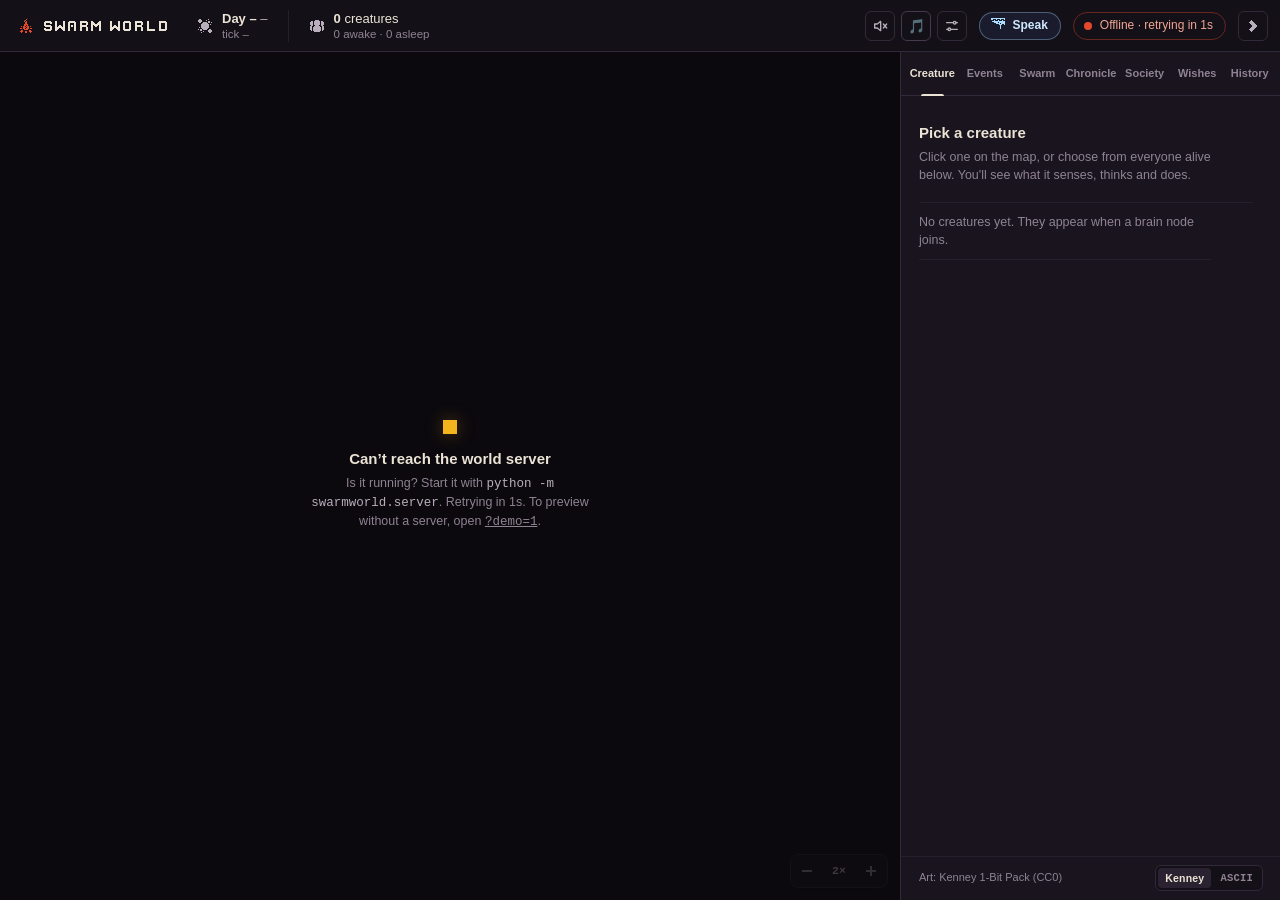
==== web/index.html @ 41912bbd "Viewer: animals stop rubber-banding; each move slides on its own clock objPos timed every moving obj" ====
<!DOCTYPE html>
<html lang="en">
<head>
  <meta charset="utf-8">
  <meta name="viewport" content="width=device-width, initial-scale=1">
  <meta name="color-scheme" content="dark">
  <title>Swarm World</title>
  <meta name="description" content="A little world where a swarm of local AI creatures live, talk, invent and learn from each other. Watch live.">
  <meta property="og:title" content="Swarm World">
  <meta property="og:description" content="A little world where a swarm of local AI creatures live, talk, invent and learn from each other. Watch live.">
  <meta property="og:type" content="website">
  <meta name="robots" content="noindex, nofollow">
  <link rel="icon" href="data:,">
  <link rel="stylesheet" href="style.css">
</head>
<body>
  <header class="topbar">
    <div class="brand">
      <h1 class="sr-only">Swarm World</h1>
      <canvas id="title-art" aria-hidden="true"></canvas>
      <span class="brand-fallback" aria-hidden="true">Swarm World</span>
    </div>

    <div class="hstats">
      <div class="hstat" title="World clock">
        <span class="ico" id="h-phase-ico" data-ico="sun"></span>
        <span class="hstat-main"><b id="h-day">Day –</b> <span id="h-phase" class="phase">–</span><span class="weather" id="h-weather" hidden title="Raining"><span class="ico" data-ico="rain"></span><span id="h-weather-label">rain</span></span></span>
        <span class="hstat-sub num" id="h-tick">tick –</span>
      </div>
      <div class="hstat" title="Creatures in the world">
        <span class="ico" data-ico="people"></span>
        <span class="hstat-main"><b class="num" id="h-pop">0</b> creatures</span>
        <span class="hstat-sub"><span class="num" id="h-awake">0</span> awake · <span class="num" id="h-asleep">0</span> asleep<span id="h-away-wrap" hidden> · <span class="num" id="h-away">0</span> away</span></span>
      </div>
    </div>

    <div class="topbar-end">
      <div class="sound-ctl">
        <button class="icon-btn" id="sound-btn" type="button" aria-pressed="false" title="Turn sound on (M)"><span class="sr-only">Sound</span></button>
        <button class="icon-btn music-btn" id="music-btn" type="button" aria-pressed="true" title="Turn music off (sound effects stay on)"><span aria-hidden="true">🎵</span><span class="sr-only">Music</span></button>
        <button class="icon-btn" id="audio-btn" type="button" aria-expanded="false" aria-controls="audio-pop" title="Audio settings: volume per category"><span class="sr-only">Audio settings</span></button>
        <div class="audio-pop" id="audio-pop" role="group" aria-label="Audio settings" hidden></div>
      </div>
      <div class="voice">
        <button class="voice-btn" id="voice-btn" type="button" aria-expanded="false" aria-controls="voice-pop" title="Speak to the world as a voice from the sky (V)">
          <span class="ico" data-ico="voice"></span><span>Speak</span>
        </button>
        <div class="voice-pop" id="voice-pop" hidden>
          <form class="voice-form" id="voice-form" autocomplete="off">
            <input id="voice-input" maxlength="300" placeholder="Speak to the world…" aria-label="What the voice from the sky says">
            <button type="submit" id="voice-send">Send</button>
          </form>
          <p class="voice-scope" id="voice-scope"></p>
        </div>
      </div>
      <div class="conn" id="conn" data-state="connecting" role="status" aria-live="polite">
        <span class="conn-dot"></span>
        <span class="conn-label" id="conn-label">Connecting…</span>
      </div>
      <button class="icon-btn" id="panel-toggle" type="button" aria-controls="panel" aria-expanded="true" title="Hide side panel (\)">
        <span class="ico" data-ico="right"></span>
        <span class="sr-only">Toggle side panel</span>
      </button>
    </div>
  </header>

  <main class="stage" id="stage">
    <section class="map-wrap" id="map-wrap" aria-label="World map">
      <canvas id="map" tabindex="0" aria-label="World map. Drag to pan, scroll to zoom, click a creature to follow it."></canvas>

      <div class="hud hud-top" id="follow-pill" hidden>
        <span class="follow-swatch" id="follow-swatch"></span>
        <span>Following <b id="follow-name"></b></span>
        <button type="button" class="pill-btn" id="follow-stop">Stop <kbd>Esc</kbd></button>
      </div>

      <div class="hud hud-bl" id="hover-info" aria-hidden="true"></div>
      <div class="toast" id="toast" role="status" aria-live="polite" hidden></div>

      <div class="hud hud-br zoom" role="group" aria-label="Zoom">
        <button type="button" class="icon-btn small" data-zoom="-1" title="Zoom out">
          <span class="ico" data-ico="minus"></span><span class="sr-only">Zoom out</span>
        </button>
        <span class="zoom-label num" id="zoom-label">2×</span>
        <button type="button" class="icon-btn small" data-zoom="1" title="Zoom in">
          <span class="ico" data-ico="plus"></span><span class="sr-only">Zoom in</span>
        </button>
      </div>

      <div class="veil" id="veil">
        <div class="veil-card">
          <div class="veil-spinner" aria-hidden="true"></div>
          <p class="veil-title" id="veil-title">Connecting to the world…</p>
          <p class="veil-sub" id="veil-sub">Waiting for the world server at <span class="mono" id="veil-host"></span></p>
        </div>
      </div>
    </section>

    <aside class="panel" id="panel" aria-label="Details">
      <nav class="tabs" role="tablist">
        <button type="button" role="tab" class="tab" id="tabbtn-creature" data-tab="creature" aria-selected="true" aria-controls="tab-creature">Creature</button>
        <button type="button" role="tab" class="tab" id="tabbtn-events" data-tab="events" aria-selected="false" aria-controls="tab-events">Events <span class="tab-count num" id="ev-unread" hidden></span></button>
        <button type="button" role="tab" class="tab" id="tabbtn-swarm" data-tab="swarm" aria-selected="false" aria-controls="tab-swarm">Swarm</button>
        <button type="button" role="tab" class="tab" id="tabbtn-chronicle" data-tab="chronicle" aria-selected="false" aria-controls="tab-chronicle">Chronicle <span class="tab-dot" id="chron-dot" hidden></span></button>
        <button type="button" role="tab" class="tab" id="tabbtn-society" data-tab="society" aria-selected="false" aria-controls="tab-society">Society</button>
        <button type="button" role="tab" class="tab" id="tabbtn-wishes" data-tab="wishes" aria-selected="false" aria-controls="tab-wishes">Wishes <span class="tab-dot wish-dot" id="wish-dot" hidden></span></button>
        <button type="button" role="tab" class="tab" id="tabbtn-history" data-tab="history" aria-selected="false" aria-controls="tab-history">History</button>
      </nav>

      <!-- Creature -->
      <section class="tabpane" id="tab-creature" role="tabpanel" aria-labelledby="tabbtn-creature">
        <div class="empty" id="cre-empty">
          <p class="empty-title">Pick a creature</p>
          <p class="empty-sub">Click one on the map, or choose from everyone alive below. You'll see what it senses, thinks and does.</p>
          <ul class="roster" id="roster"></ul>
        </div>

        <div class="cre" id="cre" hidden>
          <button type="button" class="cre-back" id="cre-back" title="Back to everyone (Esc)">← All creatures</button>
          <div class="cre-head">
            <div class="cre-portrait" id="cre-portrait"></div>
            <div class="cre-id">
              <h2 class="cre-name" id="cre-name"></h2>
              <div class="cre-sub">
                <span class="badge" id="cre-model"></span>
                <span class="cre-state" id="cre-state"></span>
              </div>
            </div>
            <button type="button" class="icon-btn small" id="cre-locate" title="Follow on map">
              <span class="ico" data-ico="target"></span><span class="sr-only">Follow on map</span>
            </button>
          </div>
          <div class="cre-persona" id="cre-persona"></div>

          <div class="needs" id="cre-needs">
            <div class="need" data-need="satiety"><span class="need-label">Satiety</span><span class="bar"><span class="bar-fill"></span></span><span class="need-val num"></span></div>
            <div class="need" data-need="energy"><span class="need-label">Energy</span><span class="bar"><span class="bar-fill"></span></span><span class="need-val num"></span></div>
            <div class="need" data-need="health"><span class="need-label">Health</span><span class="bar"><span class="bar-fill"></span></span><span class="need-val num"></span></div>
          </div>

          <div class="block" id="cre-plan-block" hidden>
            <h3>Plan</h3>
            <ol class="plan" id="cre-plan"></ol>
          </div>

          <div class="block">
            <h3>Goal</h3>
            <p class="goal" id="cre-goal"></p>
          </div>

          <div class="block mind">
            <h3>Mind</h3>
            <p class="thought" id="cre-thought"></p>
            <div class="intent" id="cre-intent"></div>
            <p class="result" id="cre-result"></p>
          </div>

          <div class="block">
            <h3>What it senses</h3>
            <pre class="senses" id="cre-senses"></pre>
          </div>

          <div class="block">
            <h3>Carrying</h3>
            <div class="chips" id="cre-inv"></div>
          </div>

          <div class="block">
            <h3>Knows how to make</h3>
            <div class="chips" id="cre-recipes"></div>
          </div>

          <div class="block">
            <h3>People</h3>
            <ul class="people" id="cre-people"></ul>
          </div>

          <div class="block">
            <h3>Self-summary</h3>
            <p class="summary" id="cre-summary"></p>
          </div>

          <div class="block">
            <h3>Recent memory</h3>
            <ol class="memory" id="cre-recent"></ol>
          </div>

          <div class="block" id="cre-stats-block">
            <h3>Stats</h3>
            <dl class="kv" id="cre-stats"></dl>
          </div>

          <p class="cre-foot" id="cre-foot"></p>
        </div>
      </section>

      <!-- Events -->
      <section class="tabpane" id="tab-events" role="tabpanel" aria-labelledby="tabbtn-events" hidden>
        <div class="filters" id="ev-filters" role="group" aria-label="Filter events by kind"></div>
        <ol class="feed" id="feed"></ol>
        <div class="empty small" id="feed-empty">
          <p class="empty-sub">Nothing has happened yet. Events appear here as creatures talk, gather and make things.</p>
        </div>
      </section>

      <!-- Swarm -->
      <section class="tabpane" id="tab-swarm" role="tabpanel" aria-labelledby="tabbtn-swarm" hidden>
        <div class="block">
          <div class="block-head">
            <h3>Models</h3>
            <span class="rate"><b class="num" id="sw-tpm">–</b> thinks/min</span>
          </div>
          <div class="table-wrap" id="sw-table-wrap">
            <table class="mtable" id="sw-table"></table>
          </div>
          <p class="table-note" id="sw-note" hidden>Scroll the table sideways to see every column.</p>
          <p class="empty-sub" id="sw-empty">No metrics yet. They arrive every few seconds once brains are thinking.</p>
        </div>
        <div class="block">
          <h3>Discoveries</h3>
          <ol class="discoveries" id="sw-disc"></ol>
          <p class="empty-sub" id="sw-disc-empty">No one has discovered a recipe yet.</p>
        </div>
        <p class="cre-foot" id="sw-foot"></p>
      </section>

      <!-- Chronicle -->
      <section class="tabpane chronicle" id="tab-chronicle" role="tabpanel" aria-labelledby="tabbtn-chronicle" hidden>
        <div class="chron" id="chron"></div>
        <div class="empty small" id="chron-empty"><p class="empty-sub" id="chron-empty-text">Loading the chronicle…</p></div>
        <button type="button" class="chron-jump" id="chron-jump" hidden>New chapter below</button>
      </section>

      <!-- Society -->
      <section class="tabpane society" id="tab-society" role="tabpanel" aria-labelledby="tabbtn-society" hidden>
        <div class="empty small" id="soc-empty"><p class="empty-sub" id="soc-empty-text">Loading…</p></div>
        <div id="soc-body" hidden>
          <div class="soc-graph">
            <canvas id="soc-canvas" aria-label="Who talks to, gives to and teaches whom"></canvas>
            <div class="soc-tip" id="soc-tip" hidden></div>
          </div>
          <div class="soc-legend" id="soc-legend"></div>
          <div class="block">
            <h3>Most connected</h3>
            <ol class="hubs" id="soc-hubs"></ol>
          </div>
          <div class="block">
            <h3>Loners</h3>
            <div class="chips" id="soc-loners"></div>
          </div>
        </div>
        <div class="block">
          <h3>Places</h3>
          <ol class="places" id="soc-places"></ol>
        </div>
      </section>

      <!-- Wishes -->
      <section class="tabpane wishes" id="tab-wishes" role="tabpanel" aria-labelledby="tabbtn-wishes" hidden>
        <p class="hsub wish-intro">What the creatures wish their world had, most wanted first.</p>
        <p class="wish-note" id="wish-note" hidden><span class="ico" data-ico="voice"></span><span>Answering only works on the world’s own machine.</span></p>
        <ol class="wish-list" id="wish-list" aria-label="Wishes, most wanted first"></ol>
        <div class="empty small" id="wish-empty"><p class="empty-sub" id="wish-empty-text">Loading wishes…</p></div>
        <datalist id="wish-items"></datalist>
      </section>

      <!-- History -->
      <section class="tabpane history" id="tab-history" role="tabpanel" aria-labelledby="tabbtn-history" hidden>
        <div class="empty small" id="hist-empty"><p class="empty-sub" id="hist-empty-text">Loading…</p></div>
        <div id="hist-body" hidden>
          <div class="hsec">
            <h3>Knowledge in the society</h3>
            <p class="hsub">Recipes known by at least one creature, and how many were found first-hand.</p>
            <div class="hlegend" id="hist-k-legend"></div>
            <div class="hchart" id="hist-k"></div>
          </div>
          <div class="hsec">
            <h3>Per model, per creature</h3>
            <p class="hsub">Cumulative counts divided by the model’s creatures, so models of different sizes compare fairly.</p>
            <div class="hlegend" id="hist-m-legend"></div>
            <div class="hmini"><span class="hmini-t">Crafted</span><div class="hchart" id="hist-m-crafted"></div></div>
            <div class="hmini"><span class="hmini-t">Learned from others</span><div class="hchart" id="hist-m-learned"></div></div>
            <div class="hmini"><span class="hmini-t">Speech</span><div class="hchart" id="hist-m-speech"></div></div>
          </div>
          <div class="hsec">
            <h3>Settlement</h3>
            <div class="hmini"><span class="hmini-t">Structures</span><div class="hchart" id="hist-s-structures"></div></div>
            <div class="hmini"><span class="hmini-t">Camps</span><div class="hchart" id="hist-s-camps"></div></div>
            <div class="hmini"><span class="hmini-t">Ties between creatures</span><div class="hchart" id="hist-s-ties"></div></div>
          </div>
          <details class="htable">
            <summary>Data table</summary>
            <div class="htable-wrap"><table id="hist-table"></table></div>
          </details>
        </div>
      </section>

      <footer class="panel-foot" id="panel-foot"></footer>
    </aside>
  </main>

  <script src="tiles.js"></script>
  <script src="limezu.js"></script>
  <script src="ascii.js"></script>
  <script src="effects.js"></script>
  <script src="roofs.js"></script>
  <script src="sound.js"></script>
  <script src="motion.js"></script>
  <script src="viewer.js"></script>
</body>
</html>
---- web/style.css ----
/* Swarm World viewer. Dark, roguelike: the palette comes from the Kenney 1-Bit sheet. */

:root {
  --ink-0: #0c090f;        /* map void */
  --ink-1: #141017;        /* app + header */
  --ink-2: #19141d;        /* panel */
  --ink-3: #221b27;        /* raised */
  --ink-4: #2b2231;        /* hover */
  --line: #31283a;
  --line-soft: #251e2b;

  --text: #ebe3d5;
  --text-2: #b9aebb;
  --text-3: #8f8393;

  --plum: #472d3c;
  --rose: #7a444a;
  --red: #e6482e;
  --brown: #bf7958;
  --green: #38d973;
  --gold: #f4b41b;
  --blue: #3cacd7;
  --bone: #cfc6b8;

  --k-say: var(--bone);
  --k-craft: #d38d68;
  --k-discover: var(--gold);
  --k-gather: var(--green);
  --k-fail: var(--red);
  --k-place: #c9a27e;
  --k-write: #b9a6e0;
  --k-program: var(--blue);
  --k-collapse: #e0707a;
  --k-join: #8fdcae;
  --k-sleep: #9a8fb0;
  --k-eat: #e8945c;
  --k-plant: #7fdc6e;
  --k-chronicle: #e9cf9c;
  --k-tame: #ff8fb1;
  --k-invent: #ffd75e;
  --k-voice: #a9dcff;
  --k-learn: #5fd6c4;
  --k-weather: #9fb3cc;
  --k-store: #c9b8a6;
  --k-take: #b8aeb9;
  --k-tend: #ffab5e;
  --k-wish: #c3b0ff;
  --k-grant: #9cc8ff;

  --serif: "Iowan Old Style", "Palatino Linotype", Palatino, Georgia, "Book Antiqua", serif;

  --sans: ui-sans-serif, -apple-system, BlinkMacSystemFont, "Segoe UI", "Inter", Roboto, "Helvetica Neue", sans-serif;
  --mono: ui-monospace, "SF Mono", "JetBrains Mono", Menlo, Consolas, "Liberation Mono", monospace;

  --topbar-h: 52px;
  --panel-w: 380px;
  --ease-out: cubic-bezier(0.16, 1, 0.3, 1);

  color-scheme: dark;
}

*, *::before, *::after { box-sizing: border-box; }

html, body { height: 100%; }

body {
  margin: 0;
  overflow: hidden;
  background: var(--ink-1);
  color: var(--text);
  font: 13.5px/1.45 var(--sans);
  -webkit-font-smoothing: antialiased;
  display: grid;
  grid-template-rows: var(--topbar-h) minmax(0, 1fr);
}

::selection { background: rgba(244, 180, 27, 0.32); color: #fff7e6; }
:focus-visible { outline: 2px solid var(--gold); outline-offset: 2px; border-radius: 4px; }
button { font: inherit; color: inherit; }
b, strong { font-weight: 650; }

* { scrollbar-width: thin; scrollbar-color: #3a3043 transparent; }
::-webkit-scrollbar { width: 10px; height: 10px; }
::-webkit-scrollbar-thumb { background: #3a3043; border-radius: 10px; border: 3px solid var(--ink-2); }
::-webkit-scrollbar-track { background: transparent; }

.sr-only {
  position: absolute; width: 1px; height: 1px; padding: 0; margin: -1px;
  overflow: hidden; clip: rect(0 0 0 0); white-space: nowrap; border: 0;
}
.num { font-variant-numeric: tabular-nums; }
.mono { font-family: var(--mono); }
[hidden] { display: none !important; }

kbd {
  font: 600 10.5px/1 var(--mono);
  padding: 2px 4px;
  border: 1px solid var(--line);
  border-bottom-width: 2px;
  border-radius: 4px;
  color: var(--text-2);
  background: var(--ink-1);
}

/* ------------------------------------------------------------------ icons */
/* Icons are glyphs from the sprite sheet, applied as masks so they take any color. */
.ico {
  display: inline-block;
  flex: none;
  width: 8px; height: 8px;
  margin: 4px;
  border-radius: 2px;
  background: currentColor;
  vertical-align: -3px;
}
.sprites-ok .ico {
  width: 16px; height: 16px; margin: 0; border-radius: 0;
  -webkit-mask: var(--ico) center / 16px 16px no-repeat;
  mask: var(--ico) center / 16px 16px no-repeat;
}

/* ----------------------------------------------------------------- topbar */
.topbar {
  display: flex;
  align-items: center;
  gap: 28px;
  padding: 0 12px 0 18px;
  background: var(--ink-1);
  border-bottom: 1px solid var(--line);
  min-width: 0;
  position: relative;
  z-index: 3;
}

.brand { display: flex; align-items: center; flex: none; }
#title-art { display: block; }
.brand-fallback {
  display: none;
  font: 700 15px/1 var(--mono);
  letter-spacing: 0.14em;
  text-transform: uppercase;
  color: var(--bone);
}
html:not(.sprites-ok) #title-art { display: none; }
html:not(.sprites-ok) .brand-fallback { display: inline; }

.hstats { display: flex; align-items: center; gap: 0; min-width: 0; overflow: hidden; }
.hstat {
  display: grid;
  grid-template-columns: auto auto;
  grid-template-rows: auto auto;
  column-gap: 9px;
  align-items: center;
  padding: 0 20px;
  border-left: 1px solid var(--line-soft);
  white-space: nowrap;
}
.hstat:first-child { border-left: 0; padding-left: 0; }
.hstat .ico { grid-row: 1 / span 2; color: var(--text-2); }
.hstat-main { font-size: 13px; line-height: 17px; color: var(--text); }
.hstat-main b { font-weight: 650; }
.hstat-sub { font-size: 11.5px; line-height: 15px; color: var(--text-3); }
.phase { text-transform: capitalize; color: var(--text-2); }
.weather { display: inline-flex; align-items: center; gap: 4px; margin-left: 8px; color: #a9c4e6; font-size: 12px; }
.weather .ico { color: #a9c4e6; transform: scale(0.85); }
.phase[data-phase="dawn"] { color: #f2a873; }
.phase[data-phase="day"] { color: #f2d27a; }
.phase[data-phase="dusk"] { color: #e6876a; }
.phase[data-phase="night"] { color: #9fb4e8; }
#h-phase-ico[data-phase="night"] { color: #9fb4e8; }
#h-phase-ico[data-phase="day"] { color: #f2d27a; }
#h-phase-ico[data-phase="dawn"], #h-phase-ico[data-phase="dusk"] { color: #f2a873; }

.topbar-end { margin-left: auto; display: flex; align-items: center; gap: 12px; flex: none; }

/* voice from the sky */
.voice { position: relative; }
.voice-btn {
  display: inline-flex; align-items: center; gap: 7px;
  height: 28px; padding: 0 12px 0 9px;
  border: 1px solid rgba(169, 220, 255, 0.35);
  border-radius: 999px;
  background: rgba(64, 96, 170, 0.16);
  color: #cfe9ff;
  font-size: 12px; font-weight: 600;
  cursor: pointer;
  transition: background-color 0.15s, border-color 0.15s;
}
.voice-btn .ico { color: #a9dcff; }
.voice-btn:hover, .voice-btn.is-open { background: rgba(64, 96, 170, 0.32); border-color: rgba(169, 220, 255, 0.6); }
.voice-btn:disabled { opacity: 0.45; cursor: not-allowed; background: transparent; }
.voice-pop {
  position: absolute; right: 0; top: calc(100% + 10px); z-index: 10;
  width: min(420px, calc(100vw - 24px));
  padding: 10px;
  border: 1px solid rgba(169, 220, 255, 0.35);
  border-radius: 10px;
  background: linear-gradient(180deg, #1c2236, #171a28);
  box-shadow: 0 14px 34px rgba(0, 0, 0, 0.5);
}
.voice-form { display: flex; gap: 8px; }
.voice-form input {
  flex: 1; min-width: 0;
  height: 34px; padding: 0 12px;
  border: 1px solid #3a4562; border-radius: 7px;
  background: #0f1220; color: #eef6ff;
  font: italic 14px var(--serif);
  caret-color: #a9dcff;
}
.voice-form input::placeholder { color: #7f8aa8; }
.voice-form input:focus { outline: 2px solid rgba(169, 220, 255, 0.55); outline-offset: 1px; }
.voice-form button {
  height: 34px; padding: 0 14px;
  border: 0; border-radius: 7px;
  background: linear-gradient(180deg, #cdeaff, #8cc6f2); color: #0f2340;
  font-weight: 700; font-size: 12.5px; cursor: pointer;
}
.voice-form button:disabled { opacity: 0.5; cursor: wait; }
.voice-scope { margin: 8px 2px 0; font-size: 11.5px; color: #9fb0cf; }
.voice-scope b { color: #dff1ff; }
.voice-scope button { margin-left: 4px; padding: 0; border: 0; background: none; color: #a9dcff; text-decoration: underline; text-underline-offset: 2px; cursor: pointer; font-size: 11.5px; }

.toast {
  position: absolute; left: 50%; bottom: 18px; z-index: 6;
  transform: translateX(-50%);
  padding: 8px 14px;
  border-radius: 999px;
  border: 1px solid rgba(169, 220, 255, 0.5);
  background: rgba(22, 30, 52, 0.94);
  color: #e6f4ff;
  font-size: 12.5px; font-weight: 600;
  box-shadow: 0 8px 22px rgba(0, 0, 0, 0.45);
  transition: opacity 0.3s, transform 0.3s var(--ease-out);
}
.toast[data-kind="warn"] { border-color: rgba(244, 180, 27, 0.55); color: #ffe7b0; }
.toast.is-out { opacity: 0; transform: translate(-50%, 6px); }

.conn {
  display: flex; align-items: center; gap: 8px;
  height: 28px; padding: 0 12px 0 10px;
  border: 1px solid var(--line);
  border-radius: 999px;
  font-size: 12px;
  color: var(--text-2);
  white-space: nowrap;
}
.conn-dot { width: 8px; height: 8px; border-radius: 50%; background: var(--text-3); position: relative; }
.conn[data-state="live"] .conn-dot { background: var(--green); box-shadow: 0 0 0 3px rgba(56, 217, 115, 0.16); }
.conn[data-state="demo"] .conn-dot { background: var(--blue); box-shadow: 0 0 0 3px rgba(60, 172, 215, 0.18); }
.conn[data-state="connecting"] .conn-dot,
.conn[data-state="stalled"] .conn-dot { background: var(--gold); animation: pulse 1.1s ease-in-out infinite; }
.conn[data-state="offline"] .conn-dot { background: var(--red); }
.conn[data-state="offline"] { color: #f1a596; border-color: rgba(230, 72, 46, 0.4); }
@keyframes pulse { 50% { opacity: 0.35; } }

.icon-btn {
  display: inline-grid; place-items: center;
  width: 30px; height: 30px;
  padding: 0;
  background: transparent;
  border: 1px solid var(--line);
  border-radius: 6px;
  color: var(--text-2);
  cursor: pointer;
  transition: background-color 0.15s, color 0.15s, border-color 0.15s;
}
.icon-btn:hover { background: var(--ink-3); color: var(--text); border-color: #45394d; }
.icon-btn:active { background: var(--ink-4); }
.icon-btn.small { width: 26px; height: 26px; border-radius: 5px; }
.icon-btn:disabled { opacity: 0.4; cursor: default; background: transparent; }

/* ------------------------------------------------------------------ stage */
.stage { display: flex; min-height: 0; position: relative; }

.map-wrap { position: relative; flex: 1 1 auto; min-width: 0; background: var(--ink-0); overflow: hidden; }
#map { display: block; width: 100%; height: 100%; cursor: grab; touch-action: none; outline: none; }
#map.is-dragging { cursor: grabbing; }
#map.is-pointing { cursor: pointer; }

.hud {
  position: absolute;
  z-index: 2;
  display: flex; align-items: center; gap: 8px;
  background: rgba(20, 16, 23, 0.86);
  -webkit-backdrop-filter: blur(6px);
  backdrop-filter: blur(6px);
  border: 1px solid var(--line);
  border-radius: 8px;
  box-shadow: 0 6px 18px rgba(0, 0, 0, 0.35);
  font-size: 12px;
  color: var(--text-2);
}
.hud-top { top: 12px; left: 50%; transform: translateX(-50%); padding: 4px 4px 4px 12px; border-radius: 999px; white-space: nowrap; }
.hud-top b { color: var(--text); }
.follow-swatch { width: 9px; height: 9px; border-radius: 2px; background: var(--bone); }
.pill-btn {
  display: inline-flex; align-items: center; gap: 6px;
  height: 24px; padding: 0 6px 0 10px;
  border: 0; border-radius: 999px;
  background: var(--ink-3);
  color: var(--text-2);
  font-size: 12px;
  cursor: pointer;
}
.pill-btn:hover { background: var(--ink-4); color: var(--text); }

.hud-bl { left: 12px; bottom: 12px; padding: 5px 10px; font: 11.5px/1.4 var(--mono); max-width: calc(100% - 160px); white-space: nowrap; overflow: hidden; text-overflow: ellipsis; }
.hud-bl:empty { display: none; }
.hud-bl .hv-k { color: var(--text-3); }
.hud-bl .hv-v { color: var(--text); }

.hud-br { right: 12px; bottom: 12px; padding: 3px; gap: 2px; }
.hud-br .icon-btn { border-color: transparent; }
.zoom-label { min-width: 34px; text-align: center; font: 600 11.5px/1 var(--mono); color: var(--text); }

.veil {
  position: absolute; inset: 0; z-index: 4;
  display: grid; place-items: center;
  background: rgba(12, 9, 15, 0.78);
  transition: opacity 0.35s var(--ease-out), visibility 0.35s;
}
.veil.is-gone { opacity: 0; visibility: hidden; pointer-events: none; }
.veil-card { text-align: center; max-width: 340px; padding: 0 20px; }
.veil-title { margin: 14px 0 4px; font-size: 15px; font-weight: 650; color: var(--text); }
.veil-sub { margin: 0; font-size: 12.5px; color: var(--text-3); }
.veil-sub .mono { color: var(--text-2); }
.veil-spinner {
  width: 14px; height: 14px; margin: 0 auto;
  background: var(--gold);
  animation: spin 1.4s steps(8) infinite;
  box-shadow: 0 0 18px rgba(244, 180, 27, 0.35);
}
@keyframes spin { to { transform: rotate(360deg); } }

/* ------------------------------------------------------------------ panel */
.panel {
  flex: none;
  width: var(--panel-w);
  display: flex; flex-direction: column;
  background: var(--ink-2);
  border-left: 1px solid var(--line);
  overflow: hidden;
}
/* collapse is instant: animating width would resize the map canvas every frame */
body.panel-collapsed .panel { width: 0; border-left-color: transparent; }
.panel > * { width: var(--panel-w); }

.tabs {
  display: flex;
  flex: none;
  height: 44px;
  padding: 0 6px;
  gap: 2px;
  border-bottom: 1px solid var(--line);
}
.tab {
  position: relative;
  flex: 1;
  display: inline-flex; align-items: center; justify-content: center; gap: 6px;
  background: none; border: 0;
  font-size: 11px; font-weight: 600;
  color: var(--text-3);
  cursor: pointer;
  transition: color 0.15s;
  padding: 0 1px;
  white-space: nowrap;
}
.tab-dot { width: 6px; height: 6px; border-radius: 50%; background: var(--k-chronicle); }
/* raised like a superscript and almost no width of its own: seven tabs have little room */
.tab .tab-dot { align-self: flex-start; margin: 14px -2px 0 -5px; }
.tab:hover { color: var(--text-2); }
.tab[aria-selected="true"] { color: var(--text); }
.tab::after {
  content: ""; position: absolute; left: 14px; right: 14px; bottom: -1px; height: 2px;
  background: var(--text); border-radius: 2px 2px 0 0;
  transform: scaleX(0); transition: transform 0.25s var(--ease-out);
}
.tab[aria-selected="true"]::after { transform: scaleX(1); }
.tab-count {
  min-width: 18px; height: 17px; padding: 0 5px;
  display: inline-grid; place-items: center;
  border-radius: 999px;
  background: var(--ink-4);
  color: var(--text-2);
  font: 600 10.5px/1 var(--mono);
}

.tabpane { flex: 1; min-height: 0; overflow-y: auto; padding: 16px 18px 28px; scrollbar-gutter: stable; }

.block { margin-top: 22px; }
.block > h3, .block-head h3 {
  display: flex; align-items: center; gap: 10px;
  margin: 0 0 9px;
  font-size: 12px; font-weight: 650; letter-spacing: 0.01em;
  color: var(--text-2);
}
.block > h3::after { content: ""; flex: 1; height: 1px; background: var(--line-soft); }
.block-head { display: flex; align-items: baseline; justify-content: space-between; gap: 12px; margin-bottom: 9px; }
.block-head h3 { margin: 0; }

.empty { padding: 6px 0; }
.empty-title { margin: 4px 0 4px; font-size: 15px; font-weight: 650; }
.empty-sub { margin: 0; font-size: 12.5px; color: var(--text-3); max-width: 42ch; }
.empty.small { padding: 18px 2px; }

/* roster (no creature selected) */
.roster { list-style: none; margin: 18px 0 0; padding: 0; border-top: 1px solid var(--line-soft); }
.roster li { border-bottom: 1px solid var(--line-soft); }
.roster button {
  width: 100%;
  display: grid; grid-template-columns: 28px 1fr auto; align-items: center; gap: 10px;
  padding: 8px 6px;
  background: none; border: 0; text-align: left; cursor: pointer;
  border-radius: 6px;
}
.roster button:hover { background: var(--ink-3); }
.roster canvas { image-rendering: pixelated; }
.roster .r-name { font-weight: 600; }
.roster .r-act { display: block; font-size: 11.5px; color: var(--text-3); white-space: nowrap; overflow: hidden; text-overflow: ellipsis; }
.roster .r-model { font: 11px/1 var(--mono); color: var(--text-3); }

/* creature header */
.cre-back {
  display: inline-flex; align-items: center; gap: 4px; margin: -4px 0 12px; padding: 4px 10px 4px 6px;
  font: inherit; font-size: 13px; color: var(--text-2); background: transparent;
  border: 1px solid transparent; border-radius: 6px; cursor: pointer;
}
.cre-back:hover, .cre-back:focus-visible { color: var(--text); background: rgba(255, 255, 255, 0.06); border-color: rgba(255, 255, 255, 0.12); }
.cre-head { display: grid; grid-template-columns: 56px minmax(0, 1fr) auto; gap: 14px; align-items: center; }
.cre-portrait {
  width: 56px; height: 56px;
  display: grid; place-items: center;
  border-radius: 8px;
  background: var(--ink-1);
  border: 1px solid var(--line);
  box-shadow: inset 0 0 0 1px rgba(255, 255, 255, 0.02), 0 2px 8px rgba(0, 0, 0, 0.3);
}
.cre-portrait canvas { image-rendering: pixelated; }
.cre-name { margin: 0 0 4px; font-size: 21px; line-height: 1.15; font-weight: 700; letter-spacing: -0.01em; overflow-wrap: anywhere; }
.cre-sub { display: flex; flex-wrap: wrap; align-items: center; gap: 6px 10px; }
.badge {
  display: inline-flex; align-items: center;
  height: 20px; padding: 0 7px;
  border-radius: 4px;
  border: 1px solid var(--line);
  background: var(--ink-3);
  font: 600 11px/1 var(--mono);
  color: var(--text-2);
  white-space: nowrap; max-width: 100%; overflow: hidden; text-overflow: ellipsis;
}
.cre-state { font-size: 12px; color: var(--text-3); display: inline-flex; align-items: center; gap: 6px; }
.cre-state .dot { width: 7px; height: 7px; border-radius: 50%; background: currentColor; }
.cre-state.is-thinking { color: var(--blue); }
.cre-state.is-thinking .dot { animation: pulse 0.9s ease-in-out infinite; }
.cre-state.is-asleep { color: #a99fc0; }
.cre-state.is-down { color: #f1a596; }

.cre-persona { display: flex; flex-wrap: wrap; gap: 6px; margin-top: 14px; }
.cre-persona:empty { display: none; }
.trait {
  font-size: 12px; line-height: 20px;
  padding: 0 8px;
  border-radius: 4px;
  border: 1px solid var(--line);
  color: var(--text-2);
}
.trait.drive { border-color: transparent; background: var(--ink-3); color: var(--text); }
.trait.drive span { color: var(--text-3); margin-right: 4px; }
.trait.layer { border-color: rgba(120, 170, 230, 0.4); color: #b9d3f2; font-family: var(--mono); font-size: 11px; }
.plan { margin: 0; padding-left: 22px; font-size: 13px; color: var(--text-2); }
.plan li { padding: 2px 0; }
.plan li.done { color: var(--text-3); text-decoration: line-through; }
.plan li.now { color: var(--text); font-weight: 600; }
.plan .now-tag { font: 700 10px/1 var(--mono); color: #f2dfae; background: rgba(244, 200, 74, 0.15); border-radius: 3px; padding: 2px 5px; margin-right: 6px; }
.trait.temper { border-style: dashed; border-color: #4a3d52; color: var(--text-2); cursor: help; }
.trait.temper[data-temper="role"] { border-style: solid; border-color: rgba(244, 200, 74, 0.35); color: #f2dfae; }
.persona-text { margin: 0; font-size: 12.5px; color: var(--text-2); }

/* needs */
.needs { display: grid; gap: 7px; margin-top: 18px; }
.need { display: grid; grid-template-columns: 56px 1fr 30px; gap: 10px; align-items: center; font-size: 12px; }
.need-label { color: var(--text-3); }
.need-val { text-align: right; font: 600 11.5px/1 var(--mono); color: var(--text-2); }
.bar { height: 6px; border-radius: 3px; background: #2a2230; overflow: hidden; }
.bar-fill { display: block; height: 100%; width: 100%; border-radius: 3px; transform: scaleX(0); transform-origin: left center; transition: transform 0.5s var(--ease-out); }
.need[data-need="satiety"] .bar-fill { background: linear-gradient(90deg, #a8603f, #e0965f); }
.need[data-need="energy"] .bar-fill { background: linear-gradient(90deg, #2a7fa6, #4fc0ea); }
.need[data-need="health"] .bar-fill { background: linear-gradient(90deg, #b8331d, #ee5d43); }
.need.is-low .need-val { color: #ff8f78; }
.need.is-low .bar { box-shadow: 0 0 0 1px rgba(230, 72, 46, 0.45); }

/* mind */
.goal { margin: 0; font-size: 13.5px; color: var(--text); }
.thought {
  margin: 0;
  font-size: 14.5px; line-height: 1.5;
  font-style: italic;
  color: #f3ead9;
  font-family: Georgia, "Iowan Old Style", "Palatino Linotype", serif;
}
.thought:not(.is-empty)::before { content: "\201C"; color: var(--text-3); }
.thought:not(.is-empty)::after { content: "\201D"; color: var(--text-3); }
.intent {
  display: flex; flex-wrap: wrap; align-items: center; gap: 4px 8px;
  margin-top: 10px; padding: 7px 10px;
  border-radius: 6px;
  background: var(--ink-1);
  border: 1px solid var(--line-soft);
  font: 12px/1.45 var(--mono);
  color: var(--text-2);
}
.intent:empty { display: none; }
.intent .verb { color: var(--ink-0); background: var(--bone); padding: 0 6px; border-radius: 3px; font-weight: 700; }
.intent .arrow { color: var(--text-3); }
.intent .tgt { color: var(--text); }
.intent .say { color: var(--text-2); font-family: var(--sans); font-style: italic; flex-basis: 100%; overflow-wrap: anywhere; }
.result { display: flex; gap: 8px; margin: 10px 0 0; font-size: 13px; color: var(--text-2); }
.result:empty { display: none; }
.result::before { content: ""; flex: none; width: 7px; height: 7px; margin-top: 6px; border-radius: 50%; background: var(--text-3); }
.result.ok::before { background: var(--green); }
.result.fail::before { background: var(--red); }
.is-empty { color: var(--text-3) !important; font-style: normal !important; font-family: var(--sans) !important; font-size: 12.5px !important; }

.senses {
  margin: 0;
  padding: 11px 13px;
  border-radius: 6px;
  background: #110d14;
  border: 1px solid var(--line-soft);
  font: 12px/1.6 var(--mono);
  color: #dcd3c4;
  white-space: pre-wrap;
  overflow-wrap: anywhere;
}

.chips { display: flex; flex-wrap: wrap; gap: 6px; }
.chip {
  display: inline-flex; align-items: center; gap: 6px;
  height: 24px; padding: 0 8px;
  border-radius: 4px;
  background: var(--ink-3);
  border: 1px solid var(--line-soft);
  font-size: 12.5px;
  color: var(--text);
}
.chip .n { font: 600 11px/1 var(--mono); color: var(--text-3); }
.chip.recipe { background: transparent; border-color: var(--line); color: var(--text-2); }

.people { list-style: none; margin: 0; padding: 0; display: grid; gap: 6px; }
.people li { font-size: 13px; color: var(--text-2); }
.people b { color: var(--text); margin-right: 6px; }

.summary { margin: 0; font-size: 13px; color: var(--text-2); }

.memory { list-style: none; margin: 0; padding: 0; counter-reset: m; }
.memory li {
  position: relative;
  padding: 6px 0 6px 18px;
  font-size: 12.5px; line-height: 1.45;
  color: var(--text-2);
  border-bottom: 1px solid var(--line-soft);
}
.memory li:last-child { border-bottom: 0; }
.memory li::before { content: ""; position: absolute; left: 3px; top: 13px; width: 5px; height: 1px; background: var(--text-3); }

.kv { display: grid; grid-template-columns: 1fr auto; gap: 4px 12px; margin: 0; font-size: 12.5px; }
.kv dt { color: var(--text-3); }
.kv dd { margin: 0; text-align: right; font: 12px/1.45 var(--mono); color: var(--text); }

.cre-foot { margin: 22px 0 0; font-size: 11.5px; color: var(--text-3); }
.cre-foot.is-error { color: #f1a596; }

.item-ico {
  display: inline-block; flex: none;
  width: 20px; height: 20px;
  margin-left: -3px;
  background-repeat: no-repeat;
  image-rendering: pixelated;
}
.item-ico.none { width: 20px; }
.chip:has(.item-ico) { height: 28px; padding-left: 6px; }
#cre-recipes { display: grid; gap: 2px; }
.recipe-row {
  display: grid; grid-template-columns: 20px auto minmax(0, 1fr); align-items: center; gap: 8px;
  padding: 3px 0;
  font-size: 13px;
}
.recipe-row .item-ico { margin-left: 0; }
.recipe-row b { font-weight: 600; color: var(--text); white-space: nowrap; }
.recipe-row .r-in { color: var(--text-3); font-size: 12px; overflow: hidden; text-overflow: ellipsis; white-space: nowrap; }

.panel-foot {
  flex: none;
  display: flex; justify-content: space-between; gap: 12px;
  padding: 8px 18px 9px;
  border-top: 1px solid var(--line-soft);
  font-size: 11px; color: var(--text-3);
  white-space: nowrap;
}
.panel-foot span { overflow: hidden; text-overflow: ellipsis; }
.panel-foot a { color: var(--text-2); text-decoration: underline; text-decoration-color: var(--line); text-underline-offset: 2px; }
.panel-foot a:hover { color: var(--text); }

/* ---------------------------------------------------------------- history */
.hsec { margin-top: 18px; }
.hsec:first-child { margin-top: 4px; }
.hsec > h3 { margin: 0 0 3px; font-size: 13px; font-weight: 650; color: var(--text); }
.hsub { margin: 0 0 8px; font-size: 11.5px; line-height: 1.4; color: var(--text-3); }
.hlegend { display: flex; flex-wrap: wrap; gap: 4px 14px; margin: 0 0 6px; font-size: 11.5px; color: var(--text-2); }
.hlegend i { display: inline-block; width: 14px; height: 2px; border-radius: 1px; margin-right: 6px; vertical-align: 3px; }
.hlegend i.step { width: 12px; height: 7px; border-top: 2px solid; border-left: 2px solid; border-radius: 0; vertical-align: 0; }
.hchart { position: relative; }
.hchart canvas { display: block; }
.hmini { margin-top: 6px; }
.hmini-t { display: block; margin: 0 0 1px 32px; font-size: 11px; color: var(--text-3); }
.htip {
  position: absolute; left: 0; top: 0; z-index: 2;
  min-width: 120px;
  padding: 6px 9px;
  border: 1px solid var(--line);
  border-radius: 6px;
  background: rgba(20, 16, 23, 0.96);
  box-shadow: 0 6px 16px rgba(0, 0, 0, 0.45);
  pointer-events: none;
  font-size: 11.5px;
}
.htip-h { margin-bottom: 4px; color: var(--text-3); white-space: nowrap; }
.htip-r { display: flex; align-items: center; gap: 7px; white-space: nowrap; color: var(--text-3); }
.htip-r i { width: 12px; height: 2px; border-radius: 1px; flex: none; }
.htip-r b { min-width: 28px; font: 650 12px/1.5 var(--sans); font-variant-numeric: tabular-nums; color: var(--text); }
.htable { margin-top: 18px; font-size: 12px; color: var(--text-2); }
.htable summary { cursor: pointer; color: var(--text-2); }
.htable-wrap { overflow-x: auto; margin-top: 8px; border: 1px solid var(--line-soft); border-radius: 6px; }
.htable table { border-collapse: collapse; width: 100%; font: 11.5px/1.3 var(--mono); }
.htable th, .htable td { padding: 5px 8px; text-align: right; border-bottom: 1px solid var(--line-soft); white-space: nowrap; }
.htable th { color: var(--text-3); font-weight: 600; font-family: var(--sans); }
.htable td:first-child, .htable th:first-child { text-align: left; }

/* ---------------------------------------------------------------- society */
.tabpane.society { padding-top: 12px; }
.soc-graph {
  position: relative;
  border: 1px solid var(--line-soft);
  border-radius: 10px;
  background:
    radial-gradient(80% 70% at 50% 45%, rgba(95, 214, 196, 0.07), transparent 70%),
    radial-gradient(circle at 1px 1px, rgba(235, 227, 213, 0.06) 1px, transparent 1.5px) 0 0 / 18px 18px,
    #120e15;
  overflow: hidden;
}
#soc-canvas { display: block; }
.soc-tip {
  position: absolute; left: 0; top: 0;
  max-width: 260px;
  padding: 6px 9px;
  border: 1px solid var(--line);
  border-radius: 6px;
  background: rgba(20, 16, 23, 0.95);
  box-shadow: 0 6px 16px rgba(0, 0, 0, 0.4);
  font-size: 12px; line-height: 1.4; color: var(--text-2);
  pointer-events: none;
}
.soc-tip b { color: var(--text); }
.soc-tip span { color: var(--text-3); font-size: 11px; }
.soc-legend { display: flex; flex-wrap: wrap; align-items: center; gap: 6px 14px; margin: 9px 2px 0; font-size: 11.5px; color: var(--text-3); }
.soc-legend i { display: inline-block; width: 14px; height: 3px; border-radius: 2px; margin-right: 6px; vertical-align: 3px; }
.soc-legend .soc-count { margin-left: auto; }
.hubs { list-style: none; margin: 0; padding: 0; display: grid; gap: 2px; }
.hubs button {
  width: 100%;
  display: grid; grid-template-columns: 22px 80px 1fr 34px; align-items: center; gap: 10px;
  padding: 5px 6px;
  border: 0; border-radius: 6px; background: none; cursor: pointer; text-align: left;
}
.hubs button:hover { background: var(--ink-3); }
.hubs img { image-rendering: pixelated; }
.hubs .h-name { font-weight: 600; font-size: 13px; overflow: hidden; text-overflow: ellipsis; white-space: nowrap; }
.hubs .h-bar { height: 5px; border-radius: 3px; background: #2a2230; overflow: hidden; }
.hubs .h-bar i { display: block; height: 100%; border-radius: 3px; opacity: 0.85; }
.hubs .h-w { text-align: right; font: 600 11.5px/1 var(--mono); color: var(--text-2); }
.chip.loner { cursor: pointer; color: var(--text-2); }
.places { list-style: none; margin: 0; padding: 0; display: grid; gap: 2px; }
.places button {
  width: 100%;
  display: grid; grid-template-columns: minmax(0, 1fr) auto 52px; align-items: baseline; gap: 10px;
  padding: 6px 6px;
  border: 0; border-radius: 6px; background: none; cursor: pointer; text-align: left;
}
.places button:hover { background: var(--ink-3); }
.places .p-name { font: italic small-caps 600 14.5px/1.3 var(--serif); color: #f3e6cc; overflow: hidden; text-overflow: ellipsis; white-space: nowrap; }
.places .p-kind { font-size: 11.5px; color: var(--text-3); white-space: nowrap; }
.places .p-at { text-align: right; font: 11px/1 var(--mono); color: var(--text-3); }
.chip.loner:hover { border-color: #4a3d52; color: var(--text); }

/* ----------------------------------------------------------------- wishes */
.tabpane.wishes { padding-top: 14px; }
.wish-intro { margin: 0 0 12px; }
.tab-dot.wish-dot { background: var(--k-wish); }
.wish-note {
  display: flex; align-items: center; gap: 8px;
  margin: 0 0 12px; padding: 7px 10px;
  border: 1px solid rgba(169, 220, 255, 0.2);
  border-radius: 6px;
  background: rgba(64, 96, 170, 0.08);
  font-size: 12px; line-height: 1.4; color: #9fb0cf;
}
.wish-note .ico { color: #a9dcff; }

.wish-list { list-style: none; margin: 0; padding: 0; display: grid; gap: 10px; }
.wish {
  padding: 11px 12px 12px 10px;
  border: 1px solid var(--line-soft);
  border-radius: 8px;
  background: var(--ink-3);
}
.wish[data-status="noted"] { border-color: rgba(244, 180, 27, 0.32); }
.wish[data-status="granted"], .wish[data-status="answered"] { border-color: rgba(156, 200, 255, 0.28); }
.wish[data-status="closed"] { opacity: 0.6; }
.wish[aria-busy="true"] .wbtn { cursor: progress; }

.wish-head { display: grid; grid-template-columns: 14px minmax(0, 1fr) auto; align-items: baseline; column-gap: 7px; }
.wrank { text-align: right; font: 600 11px/1 var(--mono); color: var(--text-3); }
.wthing { margin: 0; font: 600 16.5px/1.25 var(--serif); color: #f3e6cc; overflow-wrap: anywhere; }
.wthing::first-letter { text-transform: uppercase; }
.wcount { font-size: 11.5px; color: var(--text-3); white-space: nowrap; }
.wcount b { margin-right: 2px; font: 700 13px/1 var(--mono); color: var(--k-wish); }

.wmeta, .wby, .wq, .wr, .wf { margin-left: 21px; }
.wmeta { display: flex; flex-wrap: wrap; align-items: center; gap: 4px 10px; margin-top: 5px; font-size: 11.5px; color: var(--text-3); }
.wsrc { white-space: nowrap; }
.wsrc b { font: 600 11px/1 var(--mono); color: var(--text-2); }
.wstat {
  padding: 0 5px; border-radius: 3px;
  background: var(--ink-4); color: var(--text-2);
  font: 700 10px/16px var(--sans); letter-spacing: 0.04em; text-transform: uppercase;
}
.wstat[data-status="answered"] { background: linear-gradient(180deg, #d6efff, #8fc9f5); color: #0f2340; }
.wstat[data-status="granted"] { background: linear-gradient(180deg, #dce7ff, #9cb9f5); color: #121c40; }
.wstat[data-status="noted"] { background: var(--gold); color: #2a1a05; }
.wstat[data-status="closed"] { background: transparent; box-shadow: inset 0 0 0 1px var(--line); color: var(--text-3); }
.wexists {
  display: inline-flex; align-items: center; height: 18px; padding: 0 6px;
  border: 1px dashed #4a3d52; border-radius: 4px;
  font-size: 11px; color: var(--text-3); white-space: nowrap; cursor: help;
}

.wby { display: flex; flex-wrap: wrap; align-items: baseline; gap: 0 10px; margin-top: 5px; }
.wwho { padding: 0; border: 0; background: none; font: 600 12.5px/1.6 var(--sans); color: var(--text); }
button.wwho { cursor: pointer; text-decoration: underline; text-decoration-color: transparent; text-underline-offset: 3px; transition: text-decoration-color 0.15s; }
button.wwho:hover { text-decoration-color: currentColor; }
.wwho .n { margin-left: 3px; font: 600 10.5px/1 var(--mono); color: var(--text-3); }
.wmore { font-size: 11.5px; color: var(--text-3); }

.wq { margin-top: 8px; margin-right: 0; margin-bottom: 0; padding: 1px 0 1px 10px; border-left: 2px solid rgba(195, 176, 255, 0.4); }
.wq p { margin: 0; font: italic 13.5px/1.5 var(--serif); color: #ebe5f7; overflow-wrap: anywhere; }
.wq.is-fail { border-left-color: rgba(230, 72, 46, 0.45); }
.wq.is-fail p { font: 12.5px/1.45 var(--sans); color: var(--text-2); }
.wq footer { margin-top: 2px; font-size: 11px; color: var(--text-3); }

.wr { display: flex; align-items: baseline; gap: 8px; margin-top: 8px; margin-bottom: 0; font-size: 12.5px; }
.wr-k { flex: none; font: 700 10px/16px var(--sans); letter-spacing: 0.04em; text-transform: uppercase; color: var(--text-3); }
.wr-v { min-width: 0; overflow-wrap: anywhere; }
.wr.is-answer .wr-k { color: #a9dcff; }
.wr.is-answer .wr-v { font: italic 13.5px/1.45 var(--serif); color: #dff1ff; }
.wr.is-grant .wr-k { color: var(--k-grant); }
.wr.is-grant .wr-v { color: #dce8ff; }

.wf { display: flex; gap: 6px; margin-top: 10px; }
.wf + .wf { margin-top: 6px; }
.wf input {
  flex: 1; min-width: 0;
  height: 28px; padding: 0 9px;
  border: 1px solid var(--line); border-radius: 6px;
  background: #120e15; color: var(--text);
  font: 12.5px var(--sans);
}
.wf input::placeholder { color: var(--text-3); }
.wf .wf-say {
  border-color: #3a4562; background: #0f1220; color: #eef6ff;
  font: italic 13.5px var(--serif);
  caret-color: #a9dcff;
}
.wf .wf-say::placeholder { color: #7f8aa8; }
.wf .wf-say:focus { outline: 2px solid rgba(169, 220, 255, 0.55); outline-offset: 1px; }
.wf .wf-item { flex: 0 1 140px; }
.wbtn {
  flex: none;
  height: 28px; padding: 0 11px;
  border: 1px solid var(--line); border-radius: 6px;
  background: var(--ink-4); color: var(--text);
  font-size: 12px; font-weight: 600;
  cursor: pointer;
  transition: background-color 0.15s, border-color 0.15s, color 0.15s;
}
.wbtn:hover { border-color: #4a3d52; background: #33293a; }
.wbtn:disabled { opacity: 0.5; cursor: progress; }
.wbtn.sky { border: 0; background: linear-gradient(180deg, #cdeaff, #8cc6f2); color: #0f2340; font-weight: 700; }
.wbtn.sky:hover { background: linear-gradient(180deg, #ddf1ff, #9fd0f6); }
.wbtn.note { margin-left: auto; background: transparent; color: var(--text-2); }
.wbtn.note:hover { color: var(--text); }
.wbtn.note[aria-pressed="true"] { border-color: rgba(244, 180, 27, 0.55); background: rgba(244, 180, 27, 0.12); color: #ffe7b0; }

/* -------------------------------------------------------------- chronicle */
.tabpane.chronicle { position: relative; padding: 8px 26px 40px 24px; }
.chapter { padding: 22px 0 6px; border-bottom: 1px solid var(--line-soft); }
.chapter:last-child { border-bottom: 0; }
.chapter header { display: flex; align-items: baseline; justify-content: space-between; gap: 12px; margin-bottom: 10px; }
.chapter h3 { margin: 0; font: 600 17px/1.25 var(--serif); color: #f3e6cc; letter-spacing: 0.005em; }
.chapter h3 .ph { margin-left: 8px; font: italic 400 14px/1 var(--serif); color: var(--k-chronicle); text-transform: lowercase; }
.chapter .t { font: 11px/1 var(--mono); color: var(--text-3); white-space: nowrap; }
.chapter p { margin: 0 0 12px; font: 15.5px/1.7 var(--serif); color: #e6dccb; max-width: 62ch; text-wrap: pretty; }
.chron-jump {
  position: sticky; bottom: 10px; left: 0;
  display: block; margin: 8px auto 0;
  height: 28px; padding: 0 14px;
  border: 1px solid rgba(233, 207, 156, 0.45); border-radius: 999px;
  background: #2a2117; color: #f3e6cc;
  font-size: 12px; cursor: pointer;
  box-shadow: 0 6px 16px rgba(0, 0, 0, 0.4);
}
.chron-jump:hover { background: #352a1d; }

/* ----------------------------------------------------------------- events */
.filters { display: flex; flex-wrap: wrap; gap: 6px; padding-bottom: 12px; margin-bottom: 4px; border-bottom: 1px solid var(--line-soft); }
.fchip {
  --k: var(--text-2);
  display: inline-flex; align-items: center; gap: 5px;
  height: 26px; padding: 0 8px 0 6px;
  border-radius: 5px;
  border: 1px solid var(--line);
  background: var(--ink-3);
  font-size: 12px;
  color: var(--text);
  cursor: pointer;
  transition: background-color 0.15s, opacity 0.15s, border-color 0.15s;
}
.fchip .ico { color: var(--k); }
.fchip .n { font: 600 10.5px/1 var(--mono); color: var(--text-3); }
.fchip:hover { border-color: #4a3d52; }
.fchip[aria-pressed="false"] { background: transparent; color: var(--text-3); border-style: dashed; }
.fchip[aria-pressed="false"] .ico { color: var(--text-3); }
.fchip.all { padding: 0 9px; color: var(--text-2); }

.feed { list-style: none; margin: 0; padding: 0; }
.ev {
  --k: var(--text-2);
  display: grid;
  grid-template-columns: 16px minmax(0, 1fr) auto;
  gap: 10px;
  align-items: start;
  padding: 8px 6px;
  border-bottom: 1px solid var(--line-soft);
  font-size: 13px;
  line-height: 1.45;
  color: var(--text-2);
  cursor: default;
  border-radius: 4px;
}
.ev.has-target { cursor: pointer; }
.ev.has-target:hover { background: var(--ink-3); }
.ev .ico { color: var(--k); margin-top: 1px; }
.ev .item-ico { margin: -2px 0 0 -2px; }
.ev .who { font-weight: 650; color: var(--text); margin-right: 5px; }
.ev .t { font: 11px/19px var(--mono); color: var(--text-3); }
.ev.is-new { animation: ev-in 0.9s var(--ease-out); }
@keyframes ev-in { from { background: rgba(207, 198, 184, 0.09); } to { background: transparent; } }

.ev[data-kind="say"] .line { color: var(--text); }
.ev[data-kind="say"] .q { color: #efe6d6; }
.ev[data-kind="fail"] { color: var(--text-3); }
.ev[data-kind="discover"] {
  margin: 4px 0;
  border: 1px solid rgba(244, 180, 27, 0.4);
  background: linear-gradient(90deg, rgba(244, 180, 27, 0.13), rgba(244, 180, 27, 0.04));
  border-radius: 6px;
  color: #f8dc93;
}
.ev[data-kind="discover"] .who { color: #ffe7a6; }
.ev[data-kind="discover"] .tag {
  display: inline-block; margin-right: 6px; padding: 0 5px;
  border-radius: 3px; background: var(--gold); color: #2a1a05;
  font: 700 10px/16px var(--sans); letter-spacing: 0.04em; text-transform: uppercase; vertical-align: 1px;
}
.ev[data-kind="discover"].is-new { animation: disc-in 1.6s var(--ease-out); }
@keyframes disc-in { from { box-shadow: 0 0 0 3px rgba(244, 180, 27, 0.45), 0 0 24px rgba(244, 180, 27, 0.35); } to { box-shadow: 0 0 0 0 rgba(244, 180, 27, 0); } }

/* kind colors */
[data-kind="say"] { --k: var(--k-say); }
[data-kind="craft"] { --k: var(--k-craft); }
[data-kind="discover"] { --k: var(--k-discover); }
[data-kind="gather"] { --k: var(--k-gather); }
[data-kind="fail"] { --k: var(--k-fail); }
[data-kind="place"] { --k: var(--k-place); }
[data-kind="write"] { --k: var(--k-write); }
[data-kind="program"] { --k: var(--k-program); }
[data-kind="collapse"] { --k: var(--k-collapse); }
[data-kind="join"] { --k: var(--k-join); }
[data-kind="sleep"] { --k: var(--k-sleep); }
[data-kind="eat"] { --k: var(--k-eat); }
[data-kind="plant"] { --k: var(--k-plant); }
[data-kind="chronicle"] { --k: var(--k-chronicle); }
[data-kind="tame"] { --k: var(--k-tame); }
[data-kind="invent"] { --k: var(--k-invent); }
[data-kind="voice"] { --k: var(--k-voice); }
[data-kind="learn"] { --k: var(--k-learn); }
[data-kind="weather"] { --k: var(--k-weather); }
[data-kind="store"] { --k: var(--k-store); }
[data-kind="take"] { --k: var(--k-take); }
[data-kind="tend"] { --k: var(--k-tend); }
[data-kind="wish"] { --k: var(--k-wish); }
[data-kind="grant"] { --k: var(--k-grant); }
[data-kind="steward"] { --k: var(--k-voice); }

/* filters hide rows by kind (class on the feed) */
.feed.hide-say .ev[data-kind="say"], .feed.hide-craft .ev[data-kind="craft"],
.feed.hide-discover .ev[data-kind="discover"], .feed.hide-gather .ev[data-kind="gather"],
.feed.hide-fail .ev[data-kind="fail"], .feed.hide-place .ev[data-kind="place"],
.feed.hide-write .ev[data-kind="write"], .feed.hide-program .ev[data-kind="program"],
.feed.hide-collapse .ev[data-kind="collapse"], .feed.hide-join .ev[data-kind="join"],
.feed.hide-sleep .ev[data-kind="sleep"], .feed.hide-eat .ev[data-kind="eat"],
.feed.hide-plant .ev[data-kind="plant"], .feed.hide-chronicle .ev[data-kind="chronicle"],
.feed.hide-tame .ev[data-kind="tame"], .feed.hide-invent .ev[data-kind="invent"],
.feed.hide-voice .ev[data-kind="voice"], .feed.hide-learn .ev[data-kind="learn"],
.feed.hide-weather .ev[data-kind="weather"], .feed.hide-store .ev[data-kind="store"],
.feed.hide-take .ev[data-kind="take"], .feed.hide-tend .ev[data-kind="tend"],
.feed.hide-wish .ev[data-kind="wish"], .feed.hide-grant .ev[data-kind="grant"] { display: none; }
.ev[data-kind="tend"] { color: #ffd9b0; background: linear-gradient(90deg, rgba(255, 140, 60, 0.1), transparent 70%); }
.ev[data-kind="weather"] { color: #b9c7d8; font-style: italic; background: rgba(120, 150, 190, 0.06); }
.ev[data-kind="weather"] .ico { color: var(--k-weather); }

/* learning: cultural transmission, gentle teal */
.ev[data-kind="learn"] {
  margin: 3px 0;
  border: 1px solid rgba(95, 214, 196, 0.28);
  border-radius: 6px;
  background: linear-gradient(90deg, rgba(95, 214, 196, 0.12), rgba(95, 214, 196, 0.03));
  color: #cdf3ec;
}
.ev[data-kind="learn"] .ico { color: var(--k-learn); }

/* a voice from the sky: celestial blue */
.ev[data-kind="voice"] {
  margin: 6px 0;
  padding: 10px 8px;
  border: 1px solid rgba(169, 220, 255, 0.55);
  border-radius: 7px;
  background:
    radial-gradient(140% 120% at 100% 0%, rgba(169, 220, 255, 0.2), transparent 60%),
    linear-gradient(180deg, rgba(64, 96, 170, 0.28), rgba(40, 52, 110, 0.18));
  color: #dff1ff;
}
.ev[data-kind="voice"] .ico { color: #cfeaff; filter: drop-shadow(0 0 4px rgba(169, 220, 255, 0.8)); }
.ev[data-kind="voice"] .tag {
  display: inline-block; margin-right: 6px; padding: 0 6px;
  border-radius: 3px; background: linear-gradient(180deg, #d6efff, #8fc9f5); color: #0f2340;
  font: 800 10px/16px var(--sans); letter-spacing: 0.05em; text-transform: uppercase; vertical-align: 1px;
}
.ev[data-kind="voice"] .q { font: italic 14px/1.5 var(--serif); color: #eef8ff; }

/* wishes: soft lilac, the words set apart like speech */
.ev[data-kind="wish"] { color: #ddd4fb; }
.ev[data-kind="wish"] .q { font: italic 14px/1.5 var(--serif); color: #f0ebff; }

/* a wish granted: a gift from the sky, in the voice's blue */
.ev[data-kind="grant"] {
  margin: 4px 0;
  border: 1px solid rgba(156, 200, 255, 0.35);
  border-radius: 6px;
  background: linear-gradient(90deg, rgba(110, 150, 240, 0.16), rgba(110, 150, 240, 0.04));
  color: #dceaff;
}
.ev[data-kind="grant"] .ico { color: #cfe2ff; filter: drop-shadow(0 0 4px rgba(156, 200, 255, 0.75)); }

/* inventions: the most celebrated event */
.ev[data-kind="invent"] {
  position: relative;
  margin: 6px 0;
  padding: 10px 8px;
  border: 1px solid rgba(255, 215, 94, 0.7);
  border-radius: 7px;
  background:
    radial-gradient(120% 140% at 0% 0%, rgba(255, 215, 94, 0.22), transparent 55%),
    linear-gradient(90deg, rgba(244, 180, 27, 0.16), rgba(244, 180, 27, 0.05));
  color: #fff0c2;
  box-shadow: 0 0 0 1px rgba(255, 215, 94, 0.12) inset, 0 6px 18px rgba(244, 180, 27, 0.12);
}
.ev[data-kind="invent"] .ico { color: #ffe08a; filter: drop-shadow(0 0 4px rgba(255, 215, 94, 0.8)); }
.ev[data-kind="invent"] .who { color: #fff3c9 !important; }
.ev[data-kind="invent"] .tag {
  display: inline-block; margin-right: 6px; padding: 0 6px;
  border-radius: 3px; background: linear-gradient(180deg, #ffe08a, #f4b41b); color: #2a1a05;
  font: 800 10px/16px var(--sans); letter-spacing: 0.05em; text-transform: uppercase; vertical-align: 1px;
}
.ev[data-kind="invent"] .inv-desc { font: italic 13.5px/1.5 var(--serif); color: #ffe7a6; }
.ev[data-kind="invent"].is-new { animation: inv-in 2.4s var(--ease-out); }
@keyframes inv-in {
  0% { box-shadow: 0 0 0 4px rgba(255, 215, 94, 0.6), 0 0 36px rgba(255, 215, 94, 0.55); }
  100% { box-shadow: 0 0 0 1px rgba(255, 215, 94, 0.12) inset, 0 6px 18px rgba(244, 180, 27, 0.12); }
}
.discoveries li.invented .item { color: #ffe08a; }
.ev[data-kind="tame"] { color: #ffd3e0; }
.ev[data-kind="tame"] .who { color: #ffb3c9; }

.ev[data-kind="plant"] .who { color: #b5f0a8; }
.ev[data-kind="plant"] { color: #cfe9c6; }
.ev[data-kind="chronicle"] {
  margin: 4px 0;
  border: 1px solid rgba(233, 207, 156, 0.28);
  background: rgba(233, 207, 156, 0.06);
  border-radius: 6px;
}
.ev[data-kind="chronicle"] .tag {
  display: inline-block; margin-right: 6px; padding: 0 5px;
  border-radius: 3px; background: var(--k-chronicle); color: #2b1f0c;
  font: 700 10px/16px var(--sans); letter-spacing: 0.04em; text-transform: uppercase; vertical-align: 1px;
}
.ev .chron-ex { font: italic 13.5px/1.5 var(--serif); color: #eadcc2; }

/* ------------------------------------------------------------------ swarm */
.rate { font-size: 12px; color: var(--text-3); white-space: nowrap; }
.rate b { font: 700 13px/1 var(--mono); color: var(--text); margin-right: 2px; }

.table-wrap {
  overflow-x: auto;
  border: 1px solid var(--line-soft);
  border-radius: 6px;
  /* fades at the edges show there are more columns to scroll to */
  background:
    linear-gradient(90deg, var(--ink-1) 30%, rgba(20, 16, 23, 0)) left / 40px 100% no-repeat local,
    linear-gradient(270deg, var(--ink-1) 30%, rgba(20, 16, 23, 0)) right / 40px 100% no-repeat local,
    linear-gradient(90deg, rgba(0, 0, 0, 0.55), transparent) left / 14px 100% no-repeat scroll,
    linear-gradient(270deg, rgba(0, 0, 0, 0.55), transparent) right / 14px 100% no-repeat scroll,
    var(--ink-1);
}
.table-wrap:empty, .table-wrap:has(table:empty) { display: none; }
.mtable { border-collapse: separate; border-spacing: 0; width: 100%; font-size: 12px; }
.mtable th, .mtable td { padding: 7px 10px; text-align: right; white-space: nowrap; border-bottom: 1px solid var(--line-soft); }
.mtable tr:last-child td { border-bottom: 0; }
.mtable thead th {
  font-size: 11px; font-weight: 600; color: var(--text-3);
  background: var(--ink-1);
  position: sticky; top: 0;
}
.mtable td { font: 12px/1.3 var(--mono); color: var(--text); }
.mtable .m {
  position: sticky; left: 0; z-index: 1;
  text-align: left;
  background: var(--ink-1);
  font: 600 12px/1.3 var(--mono);
  border-right: 1px solid var(--line-soft);
  max-width: 150px; overflow: hidden; text-overflow: ellipsis;
}
.mtable td.m { color: var(--text); }
.mtable .m i { display: inline-block; width: 8px; height: 8px; border-radius: 2px; margin-right: 7px; vertical-align: 0; }
.mtable tbody tr:hover td { background: var(--ink-3); }
.mtable td.zero { color: var(--text-3); }
.table-note { margin: 8px 0 0; font-size: 11.5px; color: var(--text-3); }

.discoveries { list-style: none; margin: 0; padding: 0; }
.discoveries li {
  display: grid; grid-template-columns: 20px minmax(0, 1fr) auto; gap: 10px; align-items: start;
  padding: 8px 2px;
  border-bottom: 1px solid var(--line-soft);
  font-size: 13px; color: var(--text-2);
}
.discoveries li:last-child { border-bottom: 0; }
.discoveries .ico { color: var(--gold); margin: 2px; }
.discoveries .item-ico { margin: 0; }
.discoveries .item { font-weight: 650; color: #f8dc93; }
.discoveries .by { font-weight: 600; }
.discoveries .t { font: 11px/19px var(--mono); color: var(--text-3); }

/* ------------------------------------------------------------- responsive */
@media (max-width: 1100px) {
  .hstat-sub { display: none; }
  .hstat .ico { grid-row: auto; }
}
@media (max-width: 900px) {
  .panel {
    position: absolute; top: 0; right: 0; bottom: 0; z-index: 5;
    width: min(var(--panel-w), 100vw);
    box-shadow: -12px 0 32px rgba(0, 0, 0, 0.45);
  }
  .panel > * { width: min(var(--panel-w), 100vw); }
  .topbar { gap: 16px; padding-left: 12px; }
  .hstat { padding: 0 12px; }
}
@media (max-width: 640px) {
  .voice-btn span:last-child { display: none; }
  .voice-btn { padding: 0 8px; }
  .hstat:nth-child(2) { display: none; }
  .topbar { gap: 12px; }
  .conn-label { display: none; }
  .conn { padding: 0 9px; }
}

@media (max-width: 560px) {
  .hstats { display: none; }
}

@media (prefers-reduced-motion: reduce) {
  *, *::before, *::after { animation-duration: 0.01ms !important; transition-duration: 0.01ms !important; }
}

/* sound: speaker button and volume (web/sound.js) */
.sound-ctl { display: inline-flex; align-items: center; gap: 6px; }
.sound-ctl .icon-btn[aria-pressed="true"] { color: var(--text); border-color: #45394d; }
.sound-ctl { position: relative; }
.audio-pop {
  position: absolute; right: 0; top: calc(100% + 10px); z-index: 10;
  width: min(300px, calc(100vw - 24px)); padding: 10px 12px 12px;
  border: 1px solid var(--line); border-radius: 10px;
  background: linear-gradient(180deg, #1c2236, #171a28);
  box-shadow: 0 14px 34px rgba(0, 0, 0, 0.5);
}
.audio-pop[hidden] { display: none; }
.mix-title { font-size: 11px; font-weight: 600; text-transform: uppercase; letter-spacing: 0.06em; color: var(--text-2); margin-bottom: 8px; }
.mix-row { display: grid; grid-template-columns: 76px 1fr 28px; align-items: center; gap: 8px; padding: 3px 0; font-size: 12px; color: var(--text); }
.mix-row input { width: 100%; accent-color: var(--text-2); cursor: pointer; }
.mix-row output { text-align: right; color: var(--text-2); font-variant-numeric: tabular-nums; }
.mix-reset { margin-top: 8px; height: 28px; padding: 0 10px; border: 1px solid var(--line); border-radius: 7px; background: transparent; color: var(--text-2); font-size: 12px; cursor: pointer; }
.mix-reset:hover { color: var(--text); border-color: #45394d; }

/* music has its own switch next to the speaker */
.music-btn { font-size: 14px; line-height: 1; }
.music-btn[aria-pressed="false"] { opacity: 0.4; filter: grayscale(1); }

/* ------------------------------------------------------- skins (stream S7) */
/* The world-art switcher in the panel footer: LimeZu, Kenney, ASCII (remembered in localStorage). */
.panel-foot { align-items: center; }
.panel-foot .foot-credit { min-width: 0; }
.skin-switch { display: inline-flex; flex: none; gap: 2px; padding: 2px; border: 1px solid var(--line); border-radius: 6px; background: var(--ink-1); }
.skin-switch button {
  height: 20px; padding: 0 7px;
  border: 0; border-radius: 4px;
  background: transparent; color: var(--text-3);
  font: 600 10.5px/1 var(--sans); letter-spacing: 0.02em;
  cursor: pointer;
}
.skin-switch button:hover { color: var(--text); background: var(--ink-3); }
.skin-switch button[aria-checked="true"] { color: var(--text); background: var(--ink-4); }
.skin-switch button[data-skin="ascii"] { font-family: var(--mono); }

/* ASCII: the roguelike skin keeps the chrome plain and monospace where the map talks */
html[data-skin="ascii"] .hud { border-radius: 2px; font-family: var(--mono); }
html[data-skin="ascii"] .cre-portrait { border-radius: 2px; background: #0d130e; }

/* LimeZu: pieces of the Modern User Interface pack (web/assets/limezu/ui.png, gitignored) dress the map's
   overlays, buttons, need bars and the portrait. limezu.js sets html.lz-ui and the --lz-* images only when
   the pack is there; without it nothing below applies. */
html.lz-ui[data-skin="limezu"] .hud {
  border: 8px solid transparent;
  border-image: var(--lz-panel) 8 / 8px / 0 stretch;
  border-radius: 0;
  background-clip: padding-box;
  image-rendering: pixelated;
}
html.lz-ui[data-skin="limezu"] .hud-top { padding: 0 0 0 6px; }
html.lz-ui[data-skin="limezu"] .hud-bl { padding: 0 4px; }
html.lz-ui[data-skin="limezu"] .hud-br { padding: 0; }
html.lz-ui[data-skin="limezu"] .hud-br .icon-btn,
html.lz-ui[data-skin="limezu"] .skin-switch button[aria-checked="true"] {
  border: 6px solid transparent;
  border-image: var(--lz-button) 6 fill / 6px stretch;
  border-radius: 0;
  background: transparent;
  color: #4a3020;
  image-rendering: pixelated;
}
html.lz-ui[data-skin="limezu"] .hud-br .icon-btn:active { border-image-source: var(--lz-button-down); }
html.lz-ui[data-skin="limezu"] .hud-br .icon-btn:disabled { opacity: 0.55; }
html.lz-ui[data-skin="limezu"] .skin-switch button[aria-checked="true"] { height: 22px; padding: 0 3px; line-height: 10px; }
html.lz-ui[data-skin="limezu"] .bar {
  height: 8px; border-radius: 0; overflow: visible;
  border: 3px solid transparent; border-image: var(--lz-bar-track) 3 fill / 3px stretch;
  background: transparent; image-rendering: pixelated;
}
html.lz-ui[data-skin="limezu"] .bar-fill {
  height: 8px; margin: -3px; width: calc(100% + 6px); border-radius: 0;
  border: 3px solid transparent; border-image: var(--lz-bar-yellow) 3 fill / 3px stretch;
  background: transparent; image-rendering: pixelated;
}
html.lz-ui[data-skin="limezu"] .need[data-need="energy"] .bar-fill { background: transparent; border-image-source: var(--lz-bar-blue); }
html.lz-ui[data-skin="limezu"] .need[data-need="health"] .bar-fill { background: transparent; border-image-source: var(--lz-bar-red); }
html.lz-ui[data-skin="limezu"] .need[data-need="satiety"] .bar-fill { background: transparent; }
html.lz-ui[data-skin="limezu"] .cre-portrait {
  border: 8px solid transparent;
  border-image: var(--lz-panel) 8 / 8px / 0 stretch;
  border-radius: 0; background-clip: padding-box !important;
  width: 64px; height: 64px;
  image-rendering: pixelated;
}
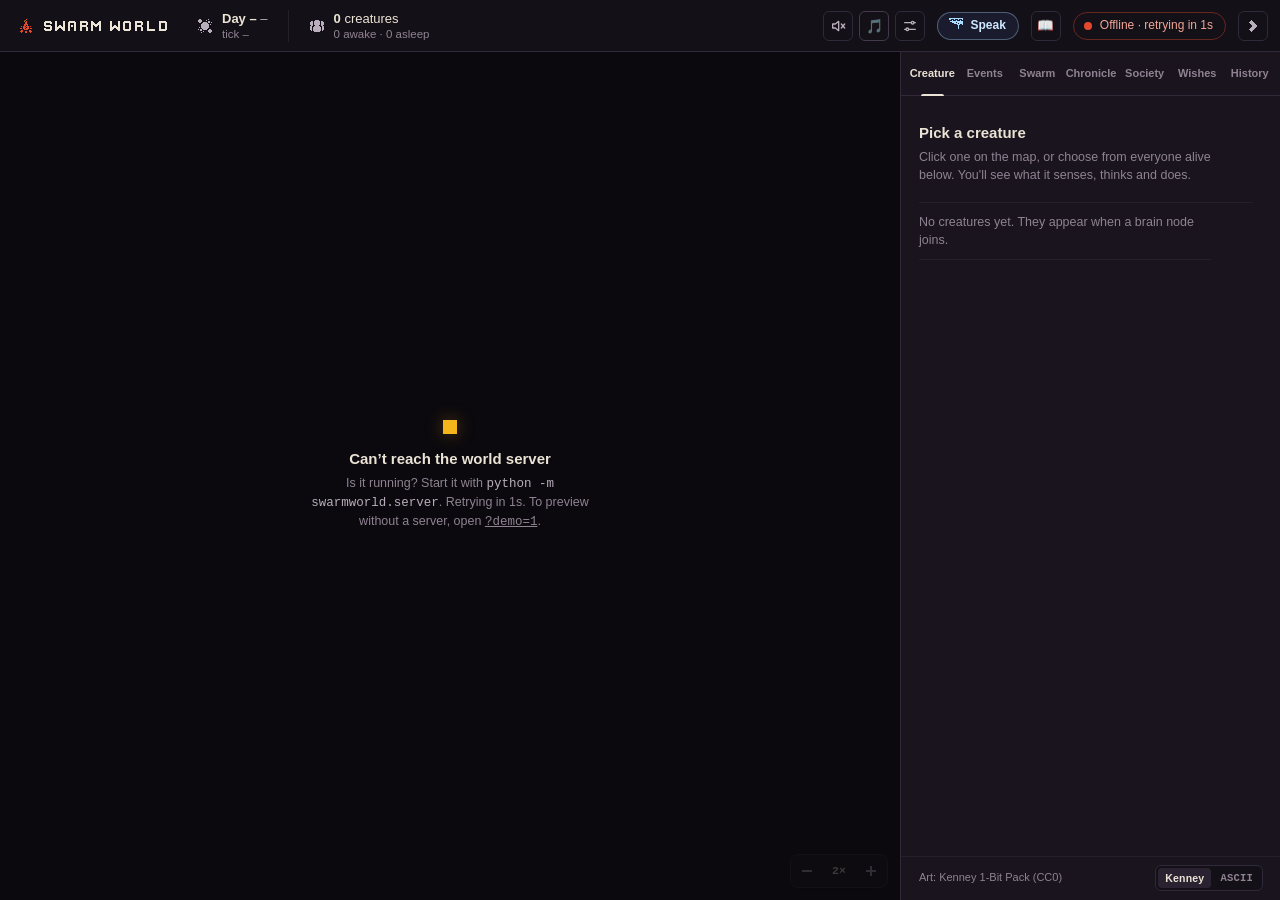
==== commit 8333c294: "Viewer: an Almanac button in the header (opens the almanac in a new tab, with the join token when th" ====
--- a/web/index.html
+++ b/web/index.html
@@ -53,6 +53,7 @@
           <p class="voice-scope" id="voice-scope"></p>
         </div>
       </div>
+      <a class="icon-btn almanac-link" id="almanac-link" href="almanac.html" target="_blank" rel="noopener" title="Almanac: the tech tree, every kind of thing and verb, the census and the roadmap (opens in a new tab)"><span aria-hidden="true">📖</span><span class="sr-only">Almanac</span></a>
       <div class="conn" id="conn" data-state="connecting" role="status" aria-live="polite">
         <span class="conn-dot"></span>
         <span class="conn-label" id="conn-label">Connecting…</span>
@@ -307,5 +308,9 @@
   <script src="sound.js"></script>
   <script src="motion.js"></script>
   <script src="viewer.js"></script>
+  <script>(function () {  // the almanac needs the join token too when the viewer was opened with one
+    var t = new URLSearchParams(location.search).get('token');
+    if (t) document.getElementById('almanac-link').href = 'almanac.html?token=' + encodeURIComponent(t);
+  })();</script>
 </body>
 </html>
--- a/web/style.css
+++ b/web/style.css
@@ -268,6 +268,7 @@
 .icon-btn:active { background: var(--ink-4); }
 .icon-btn.small { width: 26px; height: 26px; border-radius: 5px; }
 .icon-btn:disabled { opacity: 0.4; cursor: default; background: transparent; }
+a.icon-btn { text-decoration: none; }
 
 /* ------------------------------------------------------------------ stage */
 .stage { display: flex; min-height: 0; position: relative; }
@@ -1145,48 +1146,774 @@
 html[data-skin="ascii"] .hud { border-radius: 2px; font-family: var(--mono); }
 html[data-skin="ascii"] .cre-portrait { border-radius: 2px; background: #0d130e; }
 
-/* LimeZu: pieces of the Modern User Interface pack (web/assets/limezu/ui.png, gitignored) dress the map's
-   overlays, buttons, need bars and the portrait. limezu.js sets html.lz-ui and the --lz-* images only when
-   the pack is there; without it nothing below applies. */
+/* ------------------------------------------------------- LimeZu chrome (stream UI)
+   In the LimeZu skin the whole chrome is dressed in LimeZu's Modern User Interface pack (web/assets/limezu/ui.png,
+   licensed and gitignored): a mauve plank (header and the panel's rails), a parchment notice board nailed into a
+   wooden frame (the side panel's page), the pack's pills for tabs and its framed icon buttons. Style 2 (cool
+   lavender) is the sky's: the voice from the sky, its dialog, answers and gifts. Every piece is drawn at 2 css px per
+   art pixel. limezu.js sets html.lz-ui and the --lz-* images only when every piece loaded; without them, or in
+   another skin, nothing below applies and the chrome is the one above.
+   Type: Jersey 10 (OFL, web/assets/fonts) for titles, tabs, labels and numbers; the sans for running text; the
+   serif keeps the prose (chronicle, quotes). */
+
+@font-face {
+  font-family: "Jersey 10";
+  src: url("assets/fonts/Jersey10-Regular.woff2") format("woff2");
+  font-display: swap;
+}
+
+html.lz-ui[data-skin="limezu"] {
+  --px: "Jersey 10", var(--sans);
+  /* the pack's palette (Modern_UI_Style_1/2), and text tones derived from it for AA on every surface */
+  --lz-navy: #3a3a50;            /* the pack's outline */
+  --lz-plank: #4a373d;           /* header and rails: a shade under the pack's mauve so its buttons stand off it */
+  --lz-plank-lo: #382a30;
+  --lz-mauve: #6b5052;
+  --lz-mauve-3: #9c786b;
+  --lz-page: #d0be9c;            /* light parchment: the board */
+  --lz-page-hi: #ddd0b3;         /* a raised card on it */
+  --lz-page-lo: #c3ac90;         /* mid parchment: sunken, hover */
+  --lz-edge: #b18a74;            /* parchment's shadow line: rules and card edges */
+  --lz-wood: #b5754d;
+  --lz-wood-hi: #daa463;
+  --lz-wood-lo: #a85f46;
+  --lz-ink: #2b2638;             /* text on parchment (7:1 on the board) */
+  --lz-ink-2: #4f3a3f;           /* secondary text (5.8:1 on the board, 4.9:1 sunken) */
+  --lz-cream: #f1e5c9;           /* text on the plank */
+  --lz-cream-2: #d9c9a8;         /* secondary text on the plank */
+  --lz-gold-ink: #6b4508;        /* gold-toned text on parchment */
+  --lz-sky-lo: #d8d0e0;          /* Style 2: the sky */
+  --lz-sky-edge: #8b8bab;
+  --lz-sky-ink: #26304f;
+  --lz-sky-ink-2: #444d6e;
+  --lz-slate: #241c25;           /* the charts' blackboard: dark enough for the charts' own light ink */
+  --lz-focus: var(--lz-ink);
+  --lz-notch: polygon(2px 0, calc(100% - 2px) 0, 100% 2px, 100% calc(100% - 2px), calc(100% - 2px) 100%, 2px 100%, 0 calc(100% - 2px), 0 2px);
+  --lz-dash: linear-gradient(90deg, var(--lz-edge) 50%, transparent 0) left bottom / 4px 2px repeat-x;
+  --topbar-h: 58px;
+}
+html.lz-ui[data-skin="limezu"] body { background: var(--lz-plank); }
+html.lz-ui[data-skin="limezu"] ::selection { background: rgba(218, 164, 99, 0.6); color: var(--lz-ink); }
+html.lz-ui[data-skin="limezu"] :focus-visible { outline: 2px solid var(--lz-focus); outline-offset: 2px; border-radius: 0; }
+html.lz-ui[data-skin="limezu"] .topbar,
+html.lz-ui[data-skin="limezu"] .tabs,
+html.lz-ui[data-skin="limezu"] .panel-foot,
+html.lz-ui[data-skin="limezu"] .map-wrap { --lz-focus: #f4c84a; }
+html.lz-ui[data-skin="limezu"] .hud,
+html.lz-ui[data-skin="limezu"] .audio-pop,
+html.lz-ui[data-skin="limezu"] .toast,
+html.lz-ui[data-skin="limezu"] .veil-card { --lz-focus: var(--lz-ink); }
+html.lz-ui[data-skin="limezu"] .voice-pop { --lz-focus: var(--lz-sky-ink); }
+html.lz-ui[data-skin="limezu"] * { scrollbar-color: var(--lz-mauve-3) transparent; }
+html.lz-ui[data-skin="limezu"] ::-webkit-scrollbar-thumb { background: var(--lz-mauve-3); border-radius: 0; border: 3px solid var(--lz-page); }
+html.lz-ui[data-skin="limezu"] kbd {
+  font: 15px/1 var(--px); padding: 1px 4px 0; border-radius: 0;
+  border: 2px solid var(--lz-mauve-3); border-bottom-width: 4px;
+  background: var(--lz-page-lo); color: var(--lz-ink);
+}
+
+/* ---- the plank: header */
+html.lz-ui[data-skin="limezu"] .topbar {
+  border-bottom: 0;
+  padding-bottom: 10px;
+  /* a wooden rail along the map's top edge, in the pack's wood, 2 px a pixel */
+  background:
+    linear-gradient(to top, var(--lz-navy) 0 2px, var(--lz-wood-lo) 2px 4px, var(--lz-wood) 4px 6px, var(--lz-wood-hi) 6px 8px, var(--lz-navy) 8px 10px) left bottom / 100% 10px no-repeat,
+    var(--lz-plank);
+}
+html.lz-ui[data-skin="limezu"] .hstat { border-left: 2px solid var(--lz-plank-lo); column-gap: 10px; }
+html.lz-ui[data-skin="limezu"] .hstat:first-child { border-left: 0; }
+html.lz-ui[data-skin="limezu"] .hstat .ico { color: var(--lz-cream-2); }
+html.lz-ui[data-skin="limezu"] .hstat-main { font: 20px/19px var(--px); color: var(--lz-cream); letter-spacing: 0.01em; }
+html.lz-ui[data-skin="limezu"] .hstat-main b { font-weight: 400; }
+html.lz-ui[data-skin="limezu"] .hstat-sub { font: 16px/16px var(--px); color: var(--lz-cream-2); letter-spacing: 0.02em; }
+html.lz-ui[data-skin="limezu"] .weather { font: 17px/1 var(--px); vertical-align: -3px; }
+html.lz-ui[data-skin="limezu"] .phase[data-phase="dusk"] { color: #f2a085; }   /* 5.3:1 on the plank */
+html.lz-ui[data-skin="limezu"] .topbar-end { gap: 10px; }
+html.lz-ui[data-skin="limezu"] .sound-ctl { gap: 4px; }
+
+/* the pack's framed icon buttons: three states side by side (raised, resting, pressed), drawn 2x */
+html.lz-ui[data-skin="limezu"] .topbar .icon-btn,
+html.lz-ui[data-skin="limezu"] .hud-br .icon-btn,
+html.lz-ui[data-skin="limezu"] .panel .icon-btn {
+  width: 32px; height: 34px;
+  border: 0; border-radius: 0;
+  background: var(--lz-ib-blank) -32px 0 / 96px 34px no-repeat;
+  color: var(--lz-page);
+  image-rendering: pixelated;
+  transition: none;
+}
+html.lz-ui[data-skin="limezu"] .topbar .icon-btn:hover,
+html.lz-ui[data-skin="limezu"] .hud-br .icon-btn:hover,
+html.lz-ui[data-skin="limezu"] .panel .icon-btn:hover { background-position: 0 0; color: var(--lz-page); }
+html.lz-ui[data-skin="limezu"] .topbar .icon-btn:active,
+html.lz-ui[data-skin="limezu"] .hud-br .icon-btn:active,
+html.lz-ui[data-skin="limezu"] .panel .icon-btn:active,
+html.lz-ui[data-skin="limezu"] #audio-btn[aria-expanded="true"] { background-position: -64px 0; }
+html.lz-ui[data-skin="limezu"] .topbar .icon-btn:disabled,
+html.lz-ui[data-skin="limezu"] .hud-br .icon-btn:disabled { opacity: 0.55; background-position: -32px 0; }
+/* their glyphs are the pack's; the sound module's SVGs and the music note step aside (they stay for other skins) */
+html.lz-ui[data-skin="limezu"] .topbar .icon-btn > svg,
+html.lz-ui[data-skin="limezu"] #music-btn > [aria-hidden],
+html.lz-ui[data-skin="limezu"] #panel-toggle > .ico,
+html.lz-ui[data-skin="limezu"] .hud-br .icon-btn > .ico { display: none; }
+html.lz-ui[data-skin="limezu"] #sound-btn { background-image: var(--lz-ib-mute); }
+html.lz-ui[data-skin="limezu"] #sound-btn[aria-pressed="true"] { background-image: var(--lz-ib-sound); }
+html.lz-ui[data-skin="limezu"] #music-btn { background-image: var(--lz-ib-music); }
+html.lz-ui[data-skin="limezu"] #music-btn[aria-pressed="false"] { background-image: var(--lz-ib-music-off); opacity: 1; filter: none; }
+html.lz-ui[data-skin="limezu"] #audio-btn { background-image: var(--lz-ib-sliders); }
+html.lz-ui[data-skin="limezu"] #panel-toggle { background-image: var(--lz-ib-right); }
+html.lz-ui[data-skin="limezu"] #panel-toggle[aria-expanded="false"] { background-image: var(--lz-ib-left); }
+html.lz-ui[data-skin="limezu"] .hud-br [data-zoom="1"] { background-image: var(--lz-ib-plus); }
+html.lz-ui[data-skin="limezu"] .hud-br [data-zoom="-1"] { background-image: var(--lz-ib-minus); }
+html.lz-ui[data-skin="limezu"] .panel .icon-btn .ico { color: var(--lz-page); }
+html.lz-ui[data-skin="limezu"] .panel .icon-btn:active .ico { transform: translateY(2px); }
+
+/* Speak: the sky's button */
+html.lz-ui[data-skin="limezu"] .voice-btn {
+  height: 34px; padding: 0 14px 2px 10px; gap: 6px;
+  border: 2px solid transparent; border-radius: 0;
+  border-image: var(--lz-sky-button) 5 fill / 10px;
+  background: none;
+  color: var(--lz-sky-ink);
+  font: 19px/1 var(--px); letter-spacing: 0.02em;
+  image-rendering: pixelated;
+  transition: none;
+}
+html.lz-ui[data-skin="limezu"] .voice-btn .ico { color: var(--lz-sky-ink-2); }
+html.lz-ui[data-skin="limezu"] .voice-btn:hover { background: none; border-color: transparent; filter: brightness(1.06); }
+html.lz-ui[data-skin="limezu"] .voice-btn:active,
+html.lz-ui[data-skin="limezu"] .voice-btn.is-open { background: none; border-image-source: var(--lz-sky-button-down); padding-top: 2px; padding-bottom: 0; }
+html.lz-ui[data-skin="limezu"] .voice-btn:disabled { opacity: 0.55; background: none; filter: grayscale(0.6); }
+
+/* the link to the world: a lamp in a slot of the plank */
+html.lz-ui[data-skin="limezu"] .conn {
+  height: 30px; padding: 0 10px 1px 9px; gap: 8px;
+  border: 2px solid var(--lz-navy); border-radius: 0;
+  background: var(--lz-plank-lo);
+  box-shadow: inset 0 2px #2a1f24;
+  color: var(--lz-cream); font: 18px/1 var(--px);
+}
+html.lz-ui[data-skin="limezu"] .conn-dot { width: 8px; height: 8px; border-radius: 0; box-shadow: 0 0 0 2px var(--lz-navy); background: var(--lz-mauve-3); }
+html.lz-ui[data-skin="limezu"] .conn[data-state="live"] .conn-dot { background: #9bc246; box-shadow: 0 0 0 2px var(--lz-navy); }
+html.lz-ui[data-skin="limezu"] .conn[data-state="demo"] .conn-dot { background: #50a7e8; box-shadow: 0 0 0 2px var(--lz-navy); }
+html.lz-ui[data-skin="limezu"] .conn[data-state="connecting"] .conn-dot,
+html.lz-ui[data-skin="limezu"] .conn[data-state="stalled"] .conn-dot { background: #f2b22b; }
+html.lz-ui[data-skin="limezu"] .conn[data-state="offline"] { color: #ffc2b0; border-color: var(--lz-navy); }
+html.lz-ui[data-skin="limezu"] .conn[data-state="offline"] .conn-dot { background: #e63f38; }
+
+/* ---- popovers: the mixer on parchment in a wooden frame, the voice in the sky's frame */
+html.lz-ui[data-skin="limezu"] .audio-pop {
+  top: calc(100% + 8px);
+  padding: 10px 14px 14px;
+  border: 6px solid transparent; border-radius: 0;
+  border-image: var(--lz-panel) 8 fill / 16px;
+  background: none; box-shadow: none;
+  filter: drop-shadow(0 10px 14px rgba(26, 16, 20, 0.5));
+  color: var(--lz-ink);
+  image-rendering: pixelated;
+}
+html.lz-ui[data-skin="limezu"] .mix-title { font: 20px/1 var(--px); text-transform: none; letter-spacing: 0.02em; color: var(--lz-ink); margin-bottom: 8px; }
+html.lz-ui[data-skin="limezu"] .mix-row { grid-template-columns: 78px 1fr 30px; gap: 10px; padding: 4px 0; font-size: 12.5px; color: var(--lz-ink); }
+html.lz-ui[data-skin="limezu"] .mix-row output { font: 18px/1 var(--px); color: var(--lz-ink); }
+/* the sliders: a mauve groove and a wooden knob, in pixels */
+html.lz-ui[data-skin="limezu"] .mix-row input[type="range"] { -webkit-appearance: none; appearance: none; height: 20px; background: transparent; margin: 0; }
+html.lz-ui[data-skin="limezu"] .mix-row input[type="range"]::-webkit-slider-runnable-track {
+  height: 8px; background: var(--lz-mauve); box-shadow: 0 0 0 2px var(--lz-navy), inset 0 2px #57414a;
+}
+html.lz-ui[data-skin="limezu"] .mix-row input[type="range"]::-moz-range-track {
+  height: 8px; background: var(--lz-mauve); box-shadow: 0 0 0 2px var(--lz-navy), inset 0 2px #57414a; border: 0;
+}
+html.lz-ui[data-skin="limezu"] .mix-row input[type="range"]::-webkit-slider-thumb {
+  -webkit-appearance: none; appearance: none;
+  width: 12px; height: 18px; margin-top: -5px; border: 0; border-radius: 0;
+  background: var(--lz-wood-hi);
+  box-shadow: 0 0 0 2px var(--lz-navy), inset -2px -2px var(--lz-wood-lo), inset 2px 2px #f0cc8a;
+}
+html.lz-ui[data-skin="limezu"] .mix-row input[type="range"]::-moz-range-thumb {
+  width: 12px; height: 18px; border: 0; border-radius: 0;
+  background: var(--lz-wood-hi);
+  box-shadow: 0 0 0 2px var(--lz-navy), inset -2px -2px var(--lz-wood-lo), inset 2px 2px #f0cc8a;
+}
+html.lz-ui[data-skin="limezu"] .mix-row input[type="range"]:focus-visible { outline-offset: 3px; }
+
+/* buttons with words: the pack's parchment button, pressed when pushed */
+html.lz-ui[data-skin="limezu"] .mix-reset,
+html.lz-ui[data-skin="limezu"] .wbtn,
+html.lz-ui[data-skin="limezu"] .chron-jump,
+html.lz-ui[data-skin="limezu"] .pill-btn {
+  height: 32px; padding: 0 12px 2px;
+  border: 4px solid transparent; border-radius: 0;
+  border-image: var(--lz-button) 6 fill / 12px;
+  background: none; box-shadow: none;
+  color: var(--lz-ink);
+  font: 18px/1 var(--px); letter-spacing: 0.02em;
+  image-rendering: pixelated;
+  transition: none;
+}
+html.lz-ui[data-skin="limezu"] .mix-reset:hover,
+html.lz-ui[data-skin="limezu"] .wbtn:hover,
+html.lz-ui[data-skin="limezu"] .chron-jump:hover,
+html.lz-ui[data-skin="limezu"] .pill-btn:hover { background: none; border-color: transparent; color: var(--lz-ink); filter: brightness(1.05); }
+html.lz-ui[data-skin="limezu"] .mix-reset:active,
+html.lz-ui[data-skin="limezu"] .wbtn:active,
+html.lz-ui[data-skin="limezu"] .chron-jump:active,
+html.lz-ui[data-skin="limezu"] .pill-btn:active { border-image-source: var(--lz-button-down); padding-top: 2px; padding-bottom: 0; filter: none; }
+html.lz-ui[data-skin="limezu"] .wbtn:disabled { opacity: 0.6; }
+html.lz-ui[data-skin="limezu"] .mix-reset { margin-top: 10px; }
+
+html.lz-ui[data-skin="limezu"] .voice-pop {
+  top: calc(100% + 8px);
+  padding: 10px 12px 12px;
+  border: 6px solid transparent; border-radius: 0;
+  border-image: var(--lz-sky-frame) 7 fill / 14px;
+  background: none; box-shadow: none;
+  filter: drop-shadow(0 10px 14px rgba(18, 20, 40, 0.5));
+  image-rendering: pixelated;
+}
+html.lz-ui[data-skin="limezu"] .voice-form { gap: 8px; }
+html.lz-ui[data-skin="limezu"] .voice-form input,
+html.lz-ui[data-skin="limezu"] .wf .wf-say {
+  border: 2px solid var(--lz-sky-edge); border-radius: 0;
+  background: #f8f5fb; color: var(--lz-sky-ink);
+  box-shadow: inset 0 2px var(--lz-sky-lo);
+  caret-color: var(--lz-sky-ink);
+}
+html.lz-ui[data-skin="limezu"] .voice-form input { height: 36px; font-size: 14.5px; }
+html.lz-ui[data-skin="limezu"] .voice-form input::placeholder,
+html.lz-ui[data-skin="limezu"] .wf .wf-say::placeholder { color: #5a6283; }
+html.lz-ui[data-skin="limezu"] .voice-form input:focus,
+html.lz-ui[data-skin="limezu"] .wf .wf-say:focus { outline: 2px solid var(--lz-sky-ink); outline-offset: 1px; }
+/* the sky's words go out on a deep blue button */
+html.lz-ui[data-skin="limezu"] .voice-form button,
+html.lz-ui[data-skin="limezu"] .wbtn.sky {
+  height: 36px; padding: 0 14px 2px;
+  border: 0; border-radius: 0; border-image: none;
+  background: #34416a; color: #f4f0fa;
+  box-shadow: 0 0 0 2px var(--lz-navy), inset 0 2px #5a6a9a, inset 0 -4px #232c4a;
+  font: 19px/1 var(--px); letter-spacing: 0.02em;
+  margin: 2px;
+}
+html.lz-ui[data-skin="limezu"] .wbtn.sky { height: 28px; font-size: 17px; }
+html.lz-ui[data-skin="limezu"] .voice-form button:hover,
+html.lz-ui[data-skin="limezu"] .wbtn.sky:hover { background: #3d4b78; filter: none; }
+html.lz-ui[data-skin="limezu"] .voice-form button:active,
+html.lz-ui[data-skin="limezu"] .wbtn.sky:active { box-shadow: 0 0 0 2px var(--lz-navy), inset 0 4px #232c4a; padding-top: 4px; padding-bottom: 0; }
+html.lz-ui[data-skin="limezu"] .voice-scope { margin: 10px 2px 0; font-size: 12px; color: var(--lz-sky-ink-2); }
+html.lz-ui[data-skin="limezu"] .voice-scope b { color: var(--lz-sky-ink); }
+html.lz-ui[data-skin="limezu"] .voice-scope kbd { background: var(--lz-sky-lo); border-color: var(--lz-sky-edge); color: var(--lz-sky-ink); }
+html.lz-ui[data-skin="limezu"] .voice-scope button { color: var(--lz-sky-ink); font-size: 12px; }
+
+/* ---- the map's own HUD: parchment in the wooden frame, like the speech bubbles */
 html.lz-ui[data-skin="limezu"] .hud {
+  border: 6px solid transparent; border-radius: 0;
+  border-image: var(--lz-panel) 8 fill / 16px;
+  background: none; box-shadow: none;
+  -webkit-backdrop-filter: none; backdrop-filter: none;
+  filter: drop-shadow(0 6px 8px rgba(20, 12, 16, 0.4));
+  color: var(--lz-ink-2);
+  image-rendering: pixelated;
+}
+html.lz-ui[data-skin="limezu"] .hud-top { padding: 4px 4px 4px 10px; gap: 10px; font: 19px/1 var(--px); color: var(--lz-ink-2); }
+html.lz-ui[data-skin="limezu"] .hud-top b { color: var(--lz-ink); font-weight: 400; }
+html.lz-ui[data-skin="limezu"] .follow-swatch { width: 10px; height: 10px; border-radius: 0; box-shadow: 0 0 0 2px var(--lz-navy); }
+html.lz-ui[data-skin="limezu"] .pill-btn { height: 30px; gap: 6px; padding: 0 8px 2px 10px; font-size: 17px; }
+html.lz-ui[data-skin="limezu"] .pill-btn kbd { font-size: 13px; padding: 0 3px; }
+html.lz-ui[data-skin="limezu"] .hud-bl { padding: 4px 6px; font: 12px/1.4 var(--mono); color: var(--lz-ink); }
+html.lz-ui[data-skin="limezu"] .hud-bl .hv-k { color: var(--lz-ink-2); }
+html.lz-ui[data-skin="limezu"] .hud-bl .hv-v { color: var(--lz-ink); }
+html.lz-ui[data-skin="limezu"] .hud-br { padding: 2px; gap: 4px; }
+html.lz-ui[data-skin="limezu"] .zoom-label { min-width: 34px; font: 20px/1 var(--px); color: var(--lz-ink); }
+
+/* toasts: a slip of parchment in the wooden frame; a warning on the gold pill */
+html.lz-ui[data-skin="limezu"] .toast {
+  bottom: 22px;
+  padding: 6px 14px 8px;
+  border: 6px solid transparent; border-radius: 0;
+  border-image: var(--lz-panel) 8 fill / 16px;
+  background: none; box-shadow: none;
+  filter: drop-shadow(0 8px 10px rgba(20, 12, 16, 0.45));
+  color: var(--lz-ink); font: 19px/1.1 var(--px); letter-spacing: 0.02em;
+  image-rendering: pixelated;
+}
+html.lz-ui[data-skin="limezu"] .toast[data-kind="warn"] { border-image-source: var(--lz-pill-gold); border-image-slice: 4 fill; border-image-width: 8px; color: var(--lz-ink); }
+
+/* the veil while connecting: a notice nailed to the board */
+html.lz-ui[data-skin="limezu"] .veil { background: rgba(36, 26, 30, 0.72); }
+html.lz-ui[data-skin="limezu"] .veil-card {
+  padding: 20px 24px 22px;
   border: 8px solid transparent;
-  border-image: var(--lz-panel) 8 / 8px / 0 stretch;
-  border-radius: 0;
-  background-clip: padding-box;
+  border-image: var(--lz-board) 8 fill / 16px;
   image-rendering: pixelated;
 }
-html.lz-ui[data-skin="limezu"] .hud-top { padding: 0 0 0 6px; }
-html.lz-ui[data-skin="limezu"] .hud-bl { padding: 0 4px; }
-html.lz-ui[data-skin="limezu"] .hud-br { padding: 0; }
-html.lz-ui[data-skin="limezu"] .hud-br .icon-btn,
-html.lz-ui[data-skin="limezu"] .skin-switch button[aria-checked="true"] {
-  border: 6px solid transparent;
-  border-image: var(--lz-button) 6 fill / 6px stretch;
-  border-radius: 0;
-  background: transparent;
-  color: #4a3020;
+html.lz-ui[data-skin="limezu"] .veil-title { font: 24px/1.1 var(--px); font-weight: 400; color: var(--lz-ink); }
+html.lz-ui[data-skin="limezu"] .veil-sub { color: var(--lz-ink-2); }
+html.lz-ui[data-skin="limezu"] .veil-sub .mono { color: var(--lz-ink); }
+html.lz-ui[data-skin="limezu"] .veil-spinner { background: var(--lz-wood-hi); box-shadow: 0 0 0 2px var(--lz-navy); }
+
+/* ---- the side panel: rails of plank around a parchment board */
+html.lz-ui[data-skin="limezu"] .panel { background: var(--lz-plank); border-left: 0; }
+html.lz-ui[data-skin="limezu"] .panel > * { width: calc(var(--panel-w) - 12px); margin-inline: 6px; }
+html.lz-ui[data-skin="limezu"] body.panel-collapsed .panel { width: 0; }
+
+/* tabs: words on the rail; the open one is the pack's parchment pill, a hovered one its mauve pill */
+html.lz-ui[data-skin="limezu"] .tabs { height: 44px; padding: 6px 0 4px; gap: 0; border-bottom: 0; align-items: stretch; }
+html.lz-ui[data-skin="limezu"] .tab {
+  flex: 1 1 auto; min-width: 0; gap: 3px;
+  padding: 0 2px 2px;
+  border: 2px solid transparent; border-radius: 0;
+  border-image: none;
+  color: var(--lz-cream-2);
+  font: 15px/1 var(--px); font-weight: 400; letter-spacing: 0;
+  transition: none;
   image-rendering: pixelated;
 }
-html.lz-ui[data-skin="limezu"] .hud-br .icon-btn:active { border-image-source: var(--lz-button-down); }
-html.lz-ui[data-skin="limezu"] .hud-br .icon-btn:disabled { opacity: 0.55; }
-html.lz-ui[data-skin="limezu"] .skin-switch button[aria-checked="true"] { height: 22px; padding: 0 3px; line-height: 10px; }
-html.lz-ui[data-skin="limezu"] .bar {
-  height: 8px; border-radius: 0; overflow: visible;
-  border: 3px solid transparent; border-image: var(--lz-bar-track) 3 fill / 3px stretch;
-  background: transparent; image-rendering: pixelated;
-}
-html.lz-ui[data-skin="limezu"] .bar-fill {
-  height: 8px; margin: -3px; width: calc(100% + 6px); border-radius: 0;
-  border: 3px solid transparent; border-image: var(--lz-bar-yellow) 3 fill / 3px stretch;
-  background: transparent; image-rendering: pixelated;
-}
-html.lz-ui[data-skin="limezu"] .need[data-need="energy"] .bar-fill { background: transparent; border-image-source: var(--lz-bar-blue); }
-html.lz-ui[data-skin="limezu"] .need[data-need="health"] .bar-fill { background: transparent; border-image-source: var(--lz-bar-red); }
-html.lz-ui[data-skin="limezu"] .need[data-need="satiety"] .bar-fill { background: transparent; }
+html.lz-ui[data-skin="limezu"] .tab::after { display: none; }
+html.lz-ui[data-skin="limezu"] .tab:hover { color: var(--lz-cream); border-image: var(--lz-tab) 4 fill / 8px; }
+html.lz-ui[data-skin="limezu"] .tab[aria-selected="true"] { color: var(--lz-ink); border-image: var(--lz-tab-on) 4 fill / 8px; }
+html.lz-ui[data-skin="limezu"] .tab-count {
+  min-width: 16px; height: 16px; padding: 0 3px 1px;
+  border-radius: 0; background: var(--lz-wood-hi); color: var(--lz-ink);
+  box-shadow: 0 0 0 2px var(--lz-navy);
+  font: 14px/1 var(--px); margin: 0 2px 0 1px;
+}
+html.lz-ui[data-skin="limezu"] .tab-dot { width: 6px; height: 6px; border-radius: 0; box-shadow: 0 0 0 2px var(--lz-navy); background: var(--lz-wood-hi); }
+html.lz-ui[data-skin="limezu"] .tab .tab-dot { margin: 9px -1px 0 -2px; }
+html.lz-ui[data-skin="limezu"] .tab-dot.wish-dot { background: #b9a6f0; }
+
+/* the board: one per tab, nailed into its frame; the page scrolls inside the frame */
+html.lz-ui[data-skin="limezu"] .tabpane {
+  border: 14px solid transparent;
+  border-image: var(--lz-board) 8 fill / 16px;
+  background: var(--lz-page) padding-box;
+  padding: 10px 10px 22px 12px;
+  color: var(--lz-ink);
+  image-rendering: pixelated;
+}
+html.lz-ui[data-skin="limezu"] .tabpane ::-webkit-scrollbar-thumb { border-color: var(--lz-page); }
+html.lz-ui[data-skin="limezu"] .tabpane .item-ico { image-rendering: pixelated; }
+html.lz-ui[data-skin="limezu"] .tabpane.chronicle { padding: 6px 16px 34px 16px; }
+html.lz-ui[data-skin="limezu"] .tabpane.society,
+html.lz-ui[data-skin="limezu"] .tabpane.wishes { padding-top: 10px; }
+
+/* the footer on the rail: the credit and the art switch */
+html.lz-ui[data-skin="limezu"] .panel-foot { border-top: 0; padding: 6px 6px 8px; color: var(--lz-cream-2); font-size: 11.5px; }
+html.lz-ui[data-skin="limezu"] .panel-foot a { color: var(--lz-cream); text-decoration-color: var(--lz-wood-hi); }
+html.lz-ui[data-skin="limezu"] .panel-foot a:hover { color: #fff6df; }
+html.lz-ui[data-skin="limezu"] .skin-switch { gap: 0; padding: 2px; border: 2px solid var(--lz-navy); border-radius: 0; background: var(--lz-plank-lo); box-shadow: inset 0 2px #2a1f24; }
+html.lz-ui[data-skin="limezu"] .skin-switch button {
+  height: 24px; padding: 0 8px 1px;
+  border: 2px solid transparent; border-radius: 0;
+  background: none; color: var(--lz-cream-2);
+  font: 16px/1 var(--px); letter-spacing: 0.02em;
+  image-rendering: pixelated;
+}
+html.lz-ui[data-skin="limezu"] .skin-switch button:hover { color: var(--lz-cream); background: none; border-image: var(--lz-tab) 4 fill / 8px; }
+html.lz-ui[data-skin="limezu"] .skin-switch button[aria-checked="true"] { color: var(--lz-ink); background: none; border-image: var(--lz-tab-on) 4 fill / 8px; }
+html.lz-ui[data-skin="limezu"] .skin-switch button[data-skin="ascii"] { font-family: var(--px); }
+
+/* ---- on the board: type, rules, cards */
+html.lz-ui[data-skin="limezu"] .block { margin-top: 20px; }
+html.lz-ui[data-skin="limezu"] .block > h3,
+html.lz-ui[data-skin="limezu"] .block-head h3,
+html.lz-ui[data-skin="limezu"] .hsec > h3 {
+  margin-bottom: 8px;
+  font: 19px/1 var(--px); font-weight: 400; letter-spacing: 0.02em;
+  color: var(--lz-ink);
+}
+html.lz-ui[data-skin="limezu"] .block > h3::after { height: 2px; background: var(--lz-edge); }
+html.lz-ui[data-skin="limezu"] .empty-title { font: 24px/1.1 var(--px); font-weight: 400; color: var(--lz-ink); }
+html.lz-ui[data-skin="limezu"] .empty-sub,
+html.lz-ui[data-skin="limezu"] .hsub,
+html.lz-ui[data-skin="limezu"] .table-note,
+html.lz-ui[data-skin="limezu"] .cre-foot { color: var(--lz-ink-2); }
+html.lz-ui[data-skin="limezu"] .cre-foot.is-error { color: #8f271e; }
+
+/* a raised card: lighter parchment, the pack's shadow line for an edge, pixel corners */
+html.lz-ui[data-skin="limezu"] .wish,
+html.lz-ui[data-skin="limezu"] .ev[data-kind="discover"],
+html.lz-ui[data-skin="limezu"] .ev[data-kind="learn"],
+html.lz-ui[data-skin="limezu"] .ev[data-kind="grant"],
+html.lz-ui[data-skin="limezu"] .ev[data-kind="chronicle"],
+html.lz-ui[data-skin="limezu"] .wish-note {
+  border: 2px solid var(--lz-mauve-3); border-radius: 0;
+  background: var(--lz-page-hi);
+  box-shadow: inset 0 -2px var(--lz-edge);
+  clip-path: var(--lz-notch);
+}
+/* a sunken slot: the pack's well (the senses, intents, inventory, inputs) */
+html.lz-ui[data-skin="limezu"] .senses,
+html.lz-ui[data-skin="limezu"] .intent,
+html.lz-ui[data-skin="limezu"] .chip:not(.loner),
+html.lz-ui[data-skin="limezu"] .wf input:not(.wf-say) {
+  border: 2px solid transparent; border-radius: 0;
+  border-image: var(--lz-well) 3 fill / 6px;
+  background: none;
+  image-rendering: pixelated;
+}
+
+/* creatures' names: the viewer colors them per creature (inline, light, for a dark panel). On parchment the words
+   stay ink and the creature's color moves into a little square before the name, as on the map's labels. */
+html.lz-ui[data-skin="limezu"] .ev .who[style],
+html.lz-ui[data-skin="limezu"] .people b[style],
+html.lz-ui[data-skin="limezu"] .roster .r-name[style],
+html.lz-ui[data-skin="limezu"] .discoveries .by[style],
+html.lz-ui[data-skin="limezu"] .hubs .h-name[style],
+html.lz-ui[data-skin="limezu"] .wwho[style],
+html.lz-ui[data-skin="limezu"] .wq footer span[style],
+html.lz-ui[data-skin="limezu"] .hud-bl .hv-v[style] { -webkit-text-fill-color: var(--lz-ink); }
+html.lz-ui[data-skin="limezu"] .ev .who[style]::before,
+html.lz-ui[data-skin="limezu"] .people b[style]::before,
+html.lz-ui[data-skin="limezu"] .roster .r-name[style]::before,
+html.lz-ui[data-skin="limezu"] .discoveries .by[style]::before,
+html.lz-ui[data-skin="limezu"] .hubs .h-name[style]::before,
+html.lz-ui[data-skin="limezu"] .wwho[style]::before,
+html.lz-ui[data-skin="limezu"] .wq footer span[style]::before,
+html.lz-ui[data-skin="limezu"] .hud-bl .hv-v[style]::before {
+  content: ""; display: inline-block; width: 6px; height: 6px; margin: 0 6px 0 2px; vertical-align: 0.1em;
+  background: currentColor; box-shadow: 0 0 0 2px var(--lz-navy);
+}
+html.lz-ui[data-skin="limezu"] .trait span[style] { -webkit-text-fill-color: var(--lz-ink-2); }
+
+/* roster */
+html.lz-ui[data-skin="limezu"] .roster { margin-top: 16px; border-top: 2px solid var(--lz-edge); }
+html.lz-ui[data-skin="limezu"] .roster li { border-bottom: 0; background: var(--lz-dash); }
+html.lz-ui[data-skin="limezu"] .roster button { border-radius: 0; padding: 8px 6px 10px; grid-template-columns: 32px 1fr auto; }
+html.lz-ui[data-skin="limezu"] .roster button:hover { background: var(--lz-page-lo); }
+html.lz-ui[data-skin="limezu"] .roster .r-name { font: 20px/1 var(--px); font-weight: 400; }
+html.lz-ui[data-skin="limezu"] .roster .r-act { margin-top: 2px; font-size: 12px; color: var(--lz-ink-2); }
+html.lz-ui[data-skin="limezu"] .roster .r-model { font: 16px/1 var(--px); color: var(--lz-ink-2); }
+
+/* the creature card */
+html.lz-ui[data-skin="limezu"] .cre-back { font: 18px/1 var(--px); color: var(--lz-ink-2); border-radius: 0; padding: 4px 10px 5px 6px; }
+html.lz-ui[data-skin="limezu"] .cre-back:hover,
+html.lz-ui[data-skin="limezu"] .cre-back:focus-visible { color: var(--lz-ink); background: var(--lz-page-lo); border-color: transparent; }
+html.lz-ui[data-skin="limezu"] .cre-head { grid-template-columns: 72px minmax(0, 1fr) auto; gap: 12px; }
 html.lz-ui[data-skin="limezu"] .cre-portrait {
-  border: 8px solid transparent;
-  border-image: var(--lz-panel) 8 / 8px / 0 stretch;
-  border-radius: 0; background-clip: padding-box !important;
-  width: 64px; height: 64px;
+  width: 72px; height: 72px;
+  border: 14px solid transparent; border-radius: 0;
+  border-image: var(--lz-panel) 8 fill / 16px;
+  background: none !important; box-shadow: none;
   image-rendering: pixelated;
 }
+html.lz-ui[data-skin="limezu"] .cre-name { font: 32px/0.95 var(--px); font-weight: 400; letter-spacing: 0.01em; margin-bottom: 6px; color: var(--lz-ink); }
+/* the model's tag: the viewer colors it per model (inline); here its words stay cream on mauve and the model's
+   color moves into a swatch (currentColor is still the model's) */
+html.lz-ui[data-skin="limezu"] .badge {
+  height: 22px; padding: 0 7px 1px 6px; gap: 6px;
+  border: 2px solid var(--lz-navy) !important; border-radius: 0;
+  background: var(--lz-mauve) !important;
+  -webkit-text-fill-color: var(--lz-cream);
+  font: 16px/1 var(--px);
+}
+html.lz-ui[data-skin="limezu"] .badge::before { content: ""; flex: none; width: 8px; height: 8px; background: currentColor; box-shadow: 0 0 0 2px var(--lz-navy); }
+html.lz-ui[data-skin="limezu"] .cre-state { color: var(--lz-ink-2); }
+html.lz-ui[data-skin="limezu"] .cre-state .dot { border-radius: 0; }
+html.lz-ui[data-skin="limezu"] .cre-state.is-thinking { color: #1d4f7e; }
+html.lz-ui[data-skin="limezu"] .cre-state.is-asleep { color: #4c4378; }
+html.lz-ui[data-skin="limezu"] .cre-state.is-down { color: #8f271e; }
+html.lz-ui[data-skin="limezu"] .trait {
+  font: 17px/22px var(--px); padding: 0 7px 1px;
+  border: 2px solid var(--lz-mauve-3); border-radius: 0;
+  color: var(--lz-ink); background: var(--lz-page-hi);
+}
+html.lz-ui[data-skin="limezu"] .trait.drive { border-color: var(--lz-mauve-3); background: var(--lz-page-lo); color: var(--lz-ink); }
+html.lz-ui[data-skin="limezu"] .trait.drive span { color: var(--lz-ink-2); }
+html.lz-ui[data-skin="limezu"] .trait.layer { border-color: #56628a; color: var(--lz-sky-ink); background: #d9d4e0; font-family: var(--px); font-size: 16px; }
+html.lz-ui[data-skin="limezu"] .trait.temper { border-style: dashed; border-color: var(--lz-mauve-3); color: var(--lz-ink); background: none; }
+html.lz-ui[data-skin="limezu"] .trait.temper[data-temper="role"] { border-style: solid; border-color: #9a6a12; background: #e6cf98; color: var(--lz-ink); }
+html.lz-ui[data-skin="limezu"] .persona-text { color: var(--lz-ink-2); }
+
+/* needs: the pack's bars, in its bar colors (flat stripes, so the fill can stretch without smearing) */
+html.lz-ui[data-skin="limezu"] .needs { gap: 10px; margin-top: 18px; }
+html.lz-ui[data-skin="limezu"] .need { grid-template-columns: 64px 1fr 32px; }
+html.lz-ui[data-skin="limezu"] .need-label { font: 18px/1 var(--px); color: var(--lz-ink-2); }
+html.lz-ui[data-skin="limezu"] .need-val { font: 19px/1 var(--px); color: var(--lz-ink); }
+html.lz-ui[data-skin="limezu"] .bar,
+html.lz-ui[data-skin="limezu"] .hubs .h-bar {
+  height: 14px; margin: 2px; border: 0; border-radius: 0; overflow: hidden;
+  background: var(--lz-mauve);
+  box-shadow: 0 0 0 2px var(--lz-navy), inset 0 2px #57414a;
+}
+html.lz-ui[data-skin="limezu"] .hubs .h-bar { height: 8px; }
+html.lz-ui[data-skin="limezu"] .bar-fill { height: 100%; margin: 0; width: 100%; border: 0; border-radius: 0; }
+html.lz-ui[data-skin="limezu"] .need[data-need="satiety"] .bar-fill { background: linear-gradient(#ffe57b 0 2px, #f8d239 2px 6px, #f2b22b 6px 10px, #d69522 10px); }
+html.lz-ui[data-skin="limezu"] .need[data-need="energy"] .bar-fill { background: linear-gradient(#b4e6ff 0 2px, #50a7e8 2px 8px, #3a83c4 8px); }
+html.lz-ui[data-skin="limezu"] .need[data-need="health"] .bar-fill { background: linear-gradient(#fc8a76 0 2px, #e63f38 2px 8px, #cb2a2a 8px); }
+html.lz-ui[data-skin="limezu"] .hubs .h-bar i { border-radius: 0; opacity: 1; }
+html.lz-ui[data-skin="limezu"] .need.is-low .bar { box-shadow: 0 0 0 2px #8f271e, inset 0 2px #57414a; }
+html.lz-ui[data-skin="limezu"] .need.is-low .need-val { color: #8f271e; }
+
+html.lz-ui[data-skin="limezu"] .plan { color: var(--lz-ink-2); }
+html.lz-ui[data-skin="limezu"] .plan li.done { color: var(--lz-ink-2); }
+html.lz-ui[data-skin="limezu"] .plan li.now { color: var(--lz-ink); }
+html.lz-ui[data-skin="limezu"] .plan .now-tag { font: 15px/1 var(--px); color: var(--lz-cream); background: var(--lz-mauve); border-radius: 0; padding: 1px 5px 2px; }
+html.lz-ui[data-skin="limezu"] .goal { color: var(--lz-ink); }
+html.lz-ui[data-skin="limezu"] .thought { color: var(--lz-ink); }
+html.lz-ui[data-skin="limezu"] .thought:not(.is-empty)::before,
+html.lz-ui[data-skin="limezu"] .thought:not(.is-empty)::after { color: var(--lz-ink-2); }
+html.lz-ui[data-skin="limezu"] .intent { padding: 6px 10px; color: var(--lz-ink-2); }
+html.lz-ui[data-skin="limezu"] .intent .verb { color: var(--lz-cream); background: var(--lz-mauve); border-radius: 0; padding: 0 6px 1px; font: 16px/18px var(--px); font-weight: 400; }
+html.lz-ui[data-skin="limezu"] .intent .arrow { color: var(--lz-ink-2); }
+html.lz-ui[data-skin="limezu"] .intent .tgt { color: var(--lz-ink); }
+html.lz-ui[data-skin="limezu"] .intent .say { color: var(--lz-ink); }
+html.lz-ui[data-skin="limezu"] .result { color: var(--lz-ink); }
+html.lz-ui[data-skin="limezu"] .result::before { border-radius: 0; background: var(--lz-ink-2); }
+html.lz-ui[data-skin="limezu"] .result.ok::before { background: #3f7a2a; }
+html.lz-ui[data-skin="limezu"] .result.fail::before { background: #b8322a; }
+html.lz-ui[data-skin="limezu"] .is-empty { color: var(--lz-ink-2) !important; }
+html.lz-ui[data-skin="limezu"] .senses { padding: 10px 12px; color: var(--lz-ink); }
+html.lz-ui[data-skin="limezu"] .chips { gap: 6px; }
+html.lz-ui[data-skin="limezu"] .chip { height: 30px; padding: 0 8px 1px; color: var(--lz-ink); font: 17px/1 var(--px); }
+html.lz-ui[data-skin="limezu"] .chip:has(.item-ico) { height: 34px; padding-left: 5px; }
+html.lz-ui[data-skin="limezu"] .chip .n { font: 17px/1 var(--px); color: var(--lz-ink-2); }
+html.lz-ui[data-skin="limezu"] .people li { color: var(--lz-ink-2); }
+html.lz-ui[data-skin="limezu"] .people b { font: 18px/1 var(--px); font-weight: 400; color: var(--lz-ink); }
+html.lz-ui[data-skin="limezu"] .summary { color: var(--lz-ink); }
+html.lz-ui[data-skin="limezu"] .memory li { border-bottom: 0; background: var(--lz-dash); color: var(--lz-ink-2); padding-bottom: 8px; }
+html.lz-ui[data-skin="limezu"] .memory li:last-child { background: none; }
+html.lz-ui[data-skin="limezu"] .memory li::before { height: 2px; width: 4px; background: var(--lz-ink-2); }
+html.lz-ui[data-skin="limezu"] .kv dt { color: var(--lz-ink-2); }
+html.lz-ui[data-skin="limezu"] .kv dd { font: 18px/1.2 var(--px); color: var(--lz-ink); }
+html.lz-ui[data-skin="limezu"] .recipe-row b { font: 18px/1 var(--px); font-weight: 400; color: var(--lz-ink); }
+html.lz-ui[data-skin="limezu"] .recipe-row .r-in { color: var(--lz-ink-2); }
+
+/* ---- events */
+html.lz-ui[data-skin="limezu"] .panel {
+  /* the kinds' colors, darkened so their icons hold 3.7:1 on the board (3.1:1 on a hovered row) */
+  --k-say: #5a4247; --k-craft: #8f4529; --k-discover: #805100; --k-gather: #356623; --k-fail: #a72d26;
+  --k-place: #7a5233; --k-write: #6545a0; --k-program: #1c5f8b; --k-collapse: #a13247; --k-join: #266647;
+  --k-sleep: #574d86; --k-eat: #91441d; --k-plant: #316623; --k-chronicle: #765517; --k-tame: #9c355f;
+  --k-invent: #7e5200; --k-voice: #2e5c95; --k-learn: #18655b; --k-weather: #455c7d; --k-store: #6b5746;
+  --k-take: #634f63; --k-tend: #904507; --k-wish: #6040a8; --k-grant: #3957a6;
+}
+html.lz-ui[data-skin="limezu"] .filters { gap: 6px; padding-bottom: 12px; border-bottom: 0; background: linear-gradient(var(--lz-edge), var(--lz-edge)) left bottom / 100% 2px no-repeat; }
+html.lz-ui[data-skin="limezu"] .fchip,
+html.lz-ui[data-skin="limezu"] .chip.loner {
+  height: 30px; padding: 0 8px 1px 6px;
+  border: 2px solid transparent; border-radius: 0;
+  border-image: var(--lz-slot) 5 fill / 10px;
+  background: none;
+  color: var(--lz-ink);
+  font: 17px/1 var(--px);
+  image-rendering: pixelated;
+  transition: none;
+}
+html.lz-ui[data-skin="limezu"] .fchip .n { font: 16px/1 var(--px); color: var(--lz-ink-2); }
+html.lz-ui[data-skin="limezu"] .fchip:hover,
+html.lz-ui[data-skin="limezu"] .chip.loner:hover { border-color: transparent; color: var(--lz-ink); filter: brightness(1.05); }
+html.lz-ui[data-skin="limezu"] .fchip[aria-pressed="false"] { border-image: var(--lz-well) 3 fill / 6px; border-style: solid; background: none; color: var(--lz-ink-2); }
+html.lz-ui[data-skin="limezu"] .fchip[aria-pressed="false"] .ico { color: var(--lz-ink-2); }
+html.lz-ui[data-skin="limezu"] .fchip.all { color: var(--lz-ink); }
+
+html.lz-ui[data-skin="limezu"] .ev {
+  padding: 8px 6px 10px; border-bottom: 0; border-radius: 0;
+  background: var(--lz-dash);
+  color: var(--lz-ink-2);
+}
+html.lz-ui[data-skin="limezu"] .ev.has-target:hover { background: var(--lz-page-lo); }
+html.lz-ui[data-skin="limezu"] .ev .who { font: 18px/1 var(--px); font-weight: 400; color: var(--lz-ink); margin-right: 4px; }
+html.lz-ui[data-skin="limezu"] .ev .t { font: 16px/19px var(--px); color: var(--lz-ink-2); }
+html.lz-ui[data-skin="limezu"] .ev.is-new { animation: lz-ev-in 0.9s var(--ease-out); }
+@keyframes lz-ev-in { from { background-color: rgba(218, 164, 99, 0.45); } to { background-color: transparent; } }
+html.lz-ui[data-skin="limezu"] .ev[data-kind="say"] .line,
+html.lz-ui[data-skin="limezu"] .ev[data-kind="say"] .q { color: var(--lz-ink); }
+html.lz-ui[data-skin="limezu"] .ev[data-kind="fail"] { color: var(--lz-ink-2); }
+html.lz-ui[data-skin="limezu"] .ev .tag,
+html.lz-ui[data-skin="limezu"] .wstat,
+html.lz-ui[data-skin="limezu"] .wr-k {
+  border-radius: 0; font: 15px/18px var(--px); font-weight: 400; letter-spacing: 0.05em; text-transform: uppercase;
+}
+html.lz-ui[data-skin="limezu"] .ev .tag { padding: 0 5px; vertical-align: 1px; background: var(--lz-mauve); color: var(--lz-cream); }
+html.lz-ui[data-skin="limezu"] .ev[data-kind="discover"] { margin: 4px 0; color: var(--lz-ink); border-color: #9a6a12; background: #e8d39f; animation: none; }
+html.lz-ui[data-skin="limezu"] .ev[data-kind="discover"] .who { color: var(--lz-ink); }
+html.lz-ui[data-skin="limezu"] .ev[data-kind="discover"] .tag { background: #7a4f08; color: #fff0c8; }
+html.lz-ui[data-skin="limezu"] .ev[data-kind="learn"] { margin: 3px 0; color: var(--lz-ink); border-color: #4f8a7c; background: #c9d2ae; }
+html.lz-ui[data-skin="limezu"] .ev[data-kind="grant"] { margin: 4px 0; color: var(--lz-sky-ink); border-color: var(--lz-sky-edge); background: #dcd8e6; }
+html.lz-ui[data-skin="limezu"] .ev[data-kind="grant"] .ico,
+html.lz-ui[data-skin="limezu"] .ev[data-kind="voice"] .ico,
+html.lz-ui[data-skin="limezu"] .ev[data-kind="invent"] .ico { filter: none; }
+html.lz-ui[data-skin="limezu"] .ev[data-kind="chronicle"] { margin: 4px 0; color: var(--lz-ink); border-color: var(--lz-wood-lo); }
+html.lz-ui[data-skin="limezu"] .ev[data-kind="chronicle"] .tag { background: #7a4430; color: #fbe9d0; }
+html.lz-ui[data-skin="limezu"] .ev .chron-ex { color: var(--lz-ink); }
+html.lz-ui[data-skin="limezu"] .ev[data-kind="tend"] { color: var(--lz-ink); background: var(--lz-dash), linear-gradient(90deg, rgba(218, 140, 60, 0.28), transparent 70%); }
+html.lz-ui[data-skin="limezu"] .ev[data-kind="weather"] { color: var(--lz-ink-2); background: var(--lz-dash), rgba(110, 130, 170, 0.14); }
+html.lz-ui[data-skin="limezu"] .ev[data-kind="wish"] { color: var(--lz-ink-2); }
+html.lz-ui[data-skin="limezu"] .ev[data-kind="wish"] .q { color: var(--lz-ink); }
+html.lz-ui[data-skin="limezu"] .ev[data-kind="tame"] { color: var(--lz-ink-2); }
+html.lz-ui[data-skin="limezu"] .ev[data-kind="tame"] .who { color: #872b53; }
+html.lz-ui[data-skin="limezu"] .ev[data-kind="plant"] { color: var(--lz-ink-2); }
+html.lz-ui[data-skin="limezu"] .ev[data-kind="plant"] .who { color: #26581b; }
+/* the voice from the sky: the sky's own button face */
+html.lz-ui[data-skin="limezu"] .ev[data-kind="voice"] {
+  margin: 6px 0; padding: 10px 8px;
+  border: 2px solid transparent; border-radius: 0;
+  border-image: var(--lz-sky-button) 5 fill / 10px;
+  background: none;
+  color: var(--lz-sky-ink);
+}
+html.lz-ui[data-skin="limezu"] .ev[data-kind="voice"] .tag { background: var(--lz-sky-ink); color: #f4f0fa; }
+html.lz-ui[data-skin="limezu"] .ev[data-kind="voice"] .q { color: var(--lz-sky-ink); }
+/* inventions: the gold pill, the most celebrated event */
+html.lz-ui[data-skin="limezu"] .ev[data-kind="invent"] {
+  margin: 6px 0; padding: 10px 8px;
+  border: 2px solid transparent; border-radius: 0;
+  border-image: var(--lz-pill-gold) 4 fill / 8px;
+  background: none; box-shadow: none;
+  color: var(--lz-ink);
+}
+html.lz-ui[data-skin="limezu"] .ev[data-kind="invent"] .who { color: var(--lz-ink) !important; }
+html.lz-ui[data-skin="limezu"] .ev[data-kind="invent"] .tag { background: var(--lz-navy); color: #ffe7a6; }
+html.lz-ui[data-skin="limezu"] .ev[data-kind="invent"] .inv-desc { color: var(--lz-ink); }
+html.lz-ui[data-skin="limezu"] .ev[data-kind="invent"].is-new { animation: none; }
+html.lz-ui[data-skin="limezu"] .ev[data-kind="discover"].is-new { animation: none; }
+
+/* ---- swarm */
+html.lz-ui[data-skin="limezu"] .rate { color: var(--lz-ink-2); }
+html.lz-ui[data-skin="limezu"] .rate b { font: 20px/1 var(--px); font-weight: 400; color: var(--lz-ink); }
+html.lz-ui[data-skin="limezu"] .table-wrap {
+  border: 2px solid var(--lz-mauve-3); border-radius: 0;
+  background:
+    linear-gradient(90deg, var(--lz-page) 30%, rgba(208, 190, 156, 0)) left / 40px 100% no-repeat local,
+    linear-gradient(270deg, var(--lz-page) 30%, rgba(208, 190, 156, 0)) right / 40px 100% no-repeat local,
+    linear-gradient(90deg, rgba(74, 55, 61, 0.35), transparent) left / 10px 100% no-repeat scroll,
+    linear-gradient(270deg, rgba(74, 55, 61, 0.35), transparent) right / 10px 100% no-repeat scroll,
+    var(--lz-page);
+}
+html.lz-ui[data-skin="limezu"] .mtable th,
+html.lz-ui[data-skin="limezu"] .mtable td { border-bottom: 2px solid var(--lz-page-lo); }
+html.lz-ui[data-skin="limezu"] .mtable thead th { font: 16px/1 var(--px); font-weight: 400; color: var(--lz-ink-2); background: var(--lz-page-lo); }
+html.lz-ui[data-skin="limezu"] .mtable td { font: 18px/1.1 var(--px); color: var(--lz-ink); }
+html.lz-ui[data-skin="limezu"] .mtable .m { background: var(--lz-page); font: 18px/1.1 var(--px); border-right: 2px solid var(--lz-page-lo); }
+html.lz-ui[data-skin="limezu"] .mtable thead .m { background: var(--lz-page-lo); }
+html.lz-ui[data-skin="limezu"] .mtable .m i { border-radius: 0; box-shadow: 0 0 0 2px var(--lz-navy); }
+html.lz-ui[data-skin="limezu"] .mtable tbody tr:hover td { background: var(--lz-page-hi); }
+html.lz-ui[data-skin="limezu"] .mtable td.zero { color: var(--lz-ink-2); }
+html.lz-ui[data-skin="limezu"] .discoveries li { border-bottom: 0; background: var(--lz-dash); color: var(--lz-ink-2); padding-bottom: 10px; }
+html.lz-ui[data-skin="limezu"] .discoveries li:last-child { background: none; }
+html.lz-ui[data-skin="limezu"] .discoveries .ico { color: var(--k-discover); }
+html.lz-ui[data-skin="limezu"] .discoveries .item { font: 18px/1 var(--px); font-weight: 400; color: var(--lz-gold-ink); }
+html.lz-ui[data-skin="limezu"] .discoveries li.invented .item { color: var(--lz-gold-ink); }
+html.lz-ui[data-skin="limezu"] .discoveries .by { color: var(--lz-ink); }
+html.lz-ui[data-skin="limezu"] .discoveries .t { font: 16px/19px var(--px); color: var(--lz-ink-2); }
+
+/* ---- chronicle: a book on the board */
+html.lz-ui[data-skin="limezu"] .chapter { border-bottom: 0; background: var(--lz-dash); padding-bottom: 8px; }
+html.lz-ui[data-skin="limezu"] .chapter:last-child { background: none; }
+html.lz-ui[data-skin="limezu"] .chapter h3 { font: 24px/1 var(--px); font-weight: 400; letter-spacing: 0.01em; color: var(--lz-ink); }
+html.lz-ui[data-skin="limezu"] .chapter h3 .ph { color: #73402d; }
+html.lz-ui[data-skin="limezu"] .chapter .t { font: 16px/1 var(--px); color: var(--lz-ink-2); }
+html.lz-ui[data-skin="limezu"] .chapter p { color: var(--lz-ink); }
+html.lz-ui[data-skin="limezu"] .chron-jump { height: 34px; }
+
+/* ---- society: the graph on a blackboard in the wooden frame */
+html.lz-ui[data-skin="limezu"] .soc-graph {
+  border: 14px solid transparent; border-radius: 0;
+  border-image: var(--lz-panel) 8 / 16px;
+  background:
+    radial-gradient(circle at 1px 1px, rgba(241, 229, 201, 0.08) 1px, transparent 1.5px) 0 0 / 18px 18px,
+    var(--lz-slate) padding-box;
+  image-rendering: pixelated;
+}
+html.lz-ui[data-skin="limezu"] .soc-tip,
+html.lz-ui[data-skin="limezu"] .htip {
+  border: 2px solid var(--lz-navy); border-radius: 0;
+  background: var(--lz-plank); color: var(--lz-cream-2);
+  box-shadow: inset 0 2px #5d464c, 0 6px 14px rgba(20, 12, 16, 0.45);
+}
+html.lz-ui[data-skin="limezu"] .soc-tip b,
+html.lz-ui[data-skin="limezu"] .htip-r b { color: var(--lz-cream); }
+html.lz-ui[data-skin="limezu"] .soc-tip span,
+html.lz-ui[data-skin="limezu"] .htip-h,
+html.lz-ui[data-skin="limezu"] .htip-r { color: var(--lz-cream-2); }
+html.lz-ui[data-skin="limezu"] .soc-legend,
+html.lz-ui[data-skin="limezu"] .hlegend { color: var(--lz-ink-2); }
+html.lz-ui[data-skin="limezu"] .soc-legend i,
+html.lz-ui[data-skin="limezu"] .hlegend i { border-radius: 0; }
+html.lz-ui[data-skin="limezu"] .soc-legend .soc-count { font: 16px/1 var(--px); }
+html.lz-ui[data-skin="limezu"] .hubs button,
+html.lz-ui[data-skin="limezu"] .places button { border-radius: 0; }
+html.lz-ui[data-skin="limezu"] .hubs button:hover,
+html.lz-ui[data-skin="limezu"] .places button:hover { background: var(--lz-page-lo); }
+html.lz-ui[data-skin="limezu"] .hubs .h-name { font: 18px/1 var(--px); font-weight: 400; color: var(--lz-ink); }
+html.lz-ui[data-skin="limezu"] .hubs .h-w { font: 17px/1 var(--px); color: var(--lz-ink-2); }
+html.lz-ui[data-skin="limezu"] .places .p-name { color: var(--lz-ink); }
+html.lz-ui[data-skin="limezu"] .places .p-kind { color: var(--lz-ink-2); }
+html.lz-ui[data-skin="limezu"] .places .p-at { font: 16px/1 var(--px); color: var(--lz-ink-2); }
+
+/* ---- wishes */
+html.lz-ui[data-skin="limezu"] .wish-note { color: var(--lz-sky-ink); background: #dcd8e6; border-color: var(--lz-sky-edge); }
+html.lz-ui[data-skin="limezu"] .wish-note .ico { color: var(--lz-sky-ink-2); }
+html.lz-ui[data-skin="limezu"] .wish { padding: 10px 12px 12px 10px; }
+html.lz-ui[data-skin="limezu"] .wish[data-status="noted"] { border-color: #9a6a12; }
+html.lz-ui[data-skin="limezu"] .wish[data-status="granted"],
+html.lz-ui[data-skin="limezu"] .wish[data-status="answered"] { border-color: #6c6e85; }
+html.lz-ui[data-skin="limezu"] .wish[data-status="closed"] { opacity: 1; border-style: dashed; background: var(--lz-page); }
+html.lz-ui[data-skin="limezu"] .wish-head { grid-template-columns: 16px minmax(0, 1fr) auto; }
+html.lz-ui[data-skin="limezu"] .wrank { font: 17px/1 var(--px); color: var(--lz-ink-2); }
+html.lz-ui[data-skin="limezu"] .wthing { font: 24px/1 var(--px); font-weight: 400; letter-spacing: 0.01em; color: var(--lz-ink); }
+html.lz-ui[data-skin="limezu"] .wcount { color: var(--lz-ink-2); }
+html.lz-ui[data-skin="limezu"] .wcount b { font: 19px/1 var(--px); font-weight: 400; color: #503490; }
+html.lz-ui[data-skin="limezu"] .wmeta,
+html.lz-ui[data-skin="limezu"] .wmore,
+html.lz-ui[data-skin="limezu"] .wq footer { color: var(--lz-ink-2); }
+html.lz-ui[data-skin="limezu"] .wsrc b { font: 16px/1 var(--px); font-weight: 400; color: var(--lz-ink); }
+html.lz-ui[data-skin="limezu"] .wstat { padding: 0 5px; background: var(--lz-mauve); color: var(--lz-cream); }
+html.lz-ui[data-skin="limezu"] .wstat[data-status="answered"],
+html.lz-ui[data-skin="limezu"] .wstat[data-status="granted"] { background: var(--lz-sky-ink); color: #f4f0fa; }
+html.lz-ui[data-skin="limezu"] .wstat[data-status="noted"] { background: #7a4f08; color: #fff0c8; }
+html.lz-ui[data-skin="limezu"] .wstat[data-status="closed"] { background: transparent; box-shadow: inset 0 0 0 2px var(--lz-mauve-3); color: var(--lz-ink-2); }
+html.lz-ui[data-skin="limezu"] .wexists { height: 20px; border: 2px dashed var(--lz-mauve-3); border-radius: 0; color: var(--lz-ink-2); }
+html.lz-ui[data-skin="limezu"] .wwho { font: 18px/1.4 var(--px); font-weight: 400; color: var(--lz-ink); }
+html.lz-ui[data-skin="limezu"] .wwho .n { font: 15px/1 var(--px); color: var(--lz-ink-2); }
+/* a quote is a slip set into the card: sunken, without a side rule */
+html.lz-ui[data-skin="limezu"] .wq { border-left: 0; padding: 6px 10px 7px; background: var(--lz-page); box-shadow: inset 0 2px var(--lz-edge); }
+html.lz-ui[data-skin="limezu"] .wq p { color: var(--lz-ink); }
+html.lz-ui[data-skin="limezu"] .wq.is-fail p { color: var(--lz-ink-2); }
+html.lz-ui[data-skin="limezu"] .wr-k { color: var(--lz-ink-2); }
+html.lz-ui[data-skin="limezu"] .wr.is-answer .wr-k { color: var(--lz-sky-ink); }
+html.lz-ui[data-skin="limezu"] .wr.is-answer .wr-v { color: var(--lz-sky-ink); }
+html.lz-ui[data-skin="limezu"] .wr.is-grant .wr-k { color: #34479a; }
+html.lz-ui[data-skin="limezu"] .wr.is-grant .wr-v { color: var(--lz-ink); }
+html.lz-ui[data-skin="limezu"] .wf { gap: 6px; margin-top: 10px; }
+html.lz-ui[data-skin="limezu"] .wf input { height: 30px; padding: 0 9px; color: var(--lz-ink); font-size: 13px; }
+html.lz-ui[data-skin="limezu"] .wf input::placeholder { color: var(--lz-ink-2); }
+html.lz-ui[data-skin="limezu"] .wf .wf-say { height: 30px; margin: 0; }
+html.lz-ui[data-skin="limezu"] .wbtn { height: 30px; padding: 0 10px 2px; font-size: 17px; }
+html.lz-ui[data-skin="limezu"] .wbtn.note { margin-left: auto; color: var(--lz-ink); }
+html.lz-ui[data-skin="limezu"] .wbtn.note[aria-pressed="true"] { border-image-source: var(--lz-pill-gold); border-image-slice: 4 fill; border-image-width: 8px; color: var(--lz-ink); }
+
+/* ---- history: the charts draw their own light ink, so each sits on a blackboard */
+html.lz-ui[data-skin="limezu"] .hsec { margin-top: 20px; }
+html.lz-ui[data-skin="limezu"] .hchart { margin: 2px; background: var(--lz-slate); box-shadow: 0 0 0 2px var(--lz-navy), inset 0 2px #3a2c34; }
+html.lz-ui[data-skin="limezu"] .hmini { margin-top: 10px; }
+html.lz-ui[data-skin="limezu"] .hmini-t { margin: 0 0 4px 2px; font: 16px/1 var(--px); color: var(--lz-ink-2); }
+html.lz-ui[data-skin="limezu"] .htable { color: var(--lz-ink-2); }
+html.lz-ui[data-skin="limezu"] .htable summary { font: 18px/1 var(--px); color: var(--lz-ink); }
+html.lz-ui[data-skin="limezu"] .htable-wrap { border: 2px solid var(--lz-mauve-3); border-radius: 0; }
+html.lz-ui[data-skin="limezu"] .htable th,
+html.lz-ui[data-skin="limezu"] .htable td { border-bottom: 2px solid var(--lz-page-lo); }
+html.lz-ui[data-skin="limezu"] .htable table { font: 16px/1.2 var(--px); color: var(--lz-ink); }
+html.lz-ui[data-skin="limezu"] .htable th { color: var(--lz-ink-2); }
+
+/* ---- narrow screens: the same pieces, packed tighter */
+@media (max-width: 900px) {
+  html.lz-ui[data-skin="limezu"] .panel > * { width: calc(min(var(--panel-w), 100vw) - 12px); }
+  html.lz-ui[data-skin="limezu"] .panel { box-shadow: -12px 0 28px rgba(20, 12, 16, 0.5); }
+}
+@media (max-width: 640px) {
+  html.lz-ui[data-skin="limezu"] .topbar { gap: 8px; padding-left: 8px; padding-right: 6px; }
+  html.lz-ui[data-skin="limezu"] .topbar-end { gap: 5px; }
+  html.lz-ui[data-skin="limezu"] .sound-ctl { gap: 2px; }
+  html.lz-ui[data-skin="limezu"] .voice-btn { padding: 0 8px 2px; }
+  html.lz-ui[data-skin="limezu"] .conn { padding: 0 7px; }
+  /* the popovers hang from the header's right edge, so they stay on screen however the buttons pack */
+  html.lz-ui[data-skin="limezu"] .sound-ctl,
+  html.lz-ui[data-skin="limezu"] .voice { position: static; }
+  html.lz-ui[data-skin="limezu"] .audio-pop,
+  html.lz-ui[data-skin="limezu"] .voice-pop { right: 6px; top: calc(100% - 4px); }
+}
+@media (max-width: 440px) {
+  /* the brand keeps its campfire so every button still fits */
+  html.lz-ui[data-skin="limezu"] .brand { width: 24px; overflow: hidden; }
+}
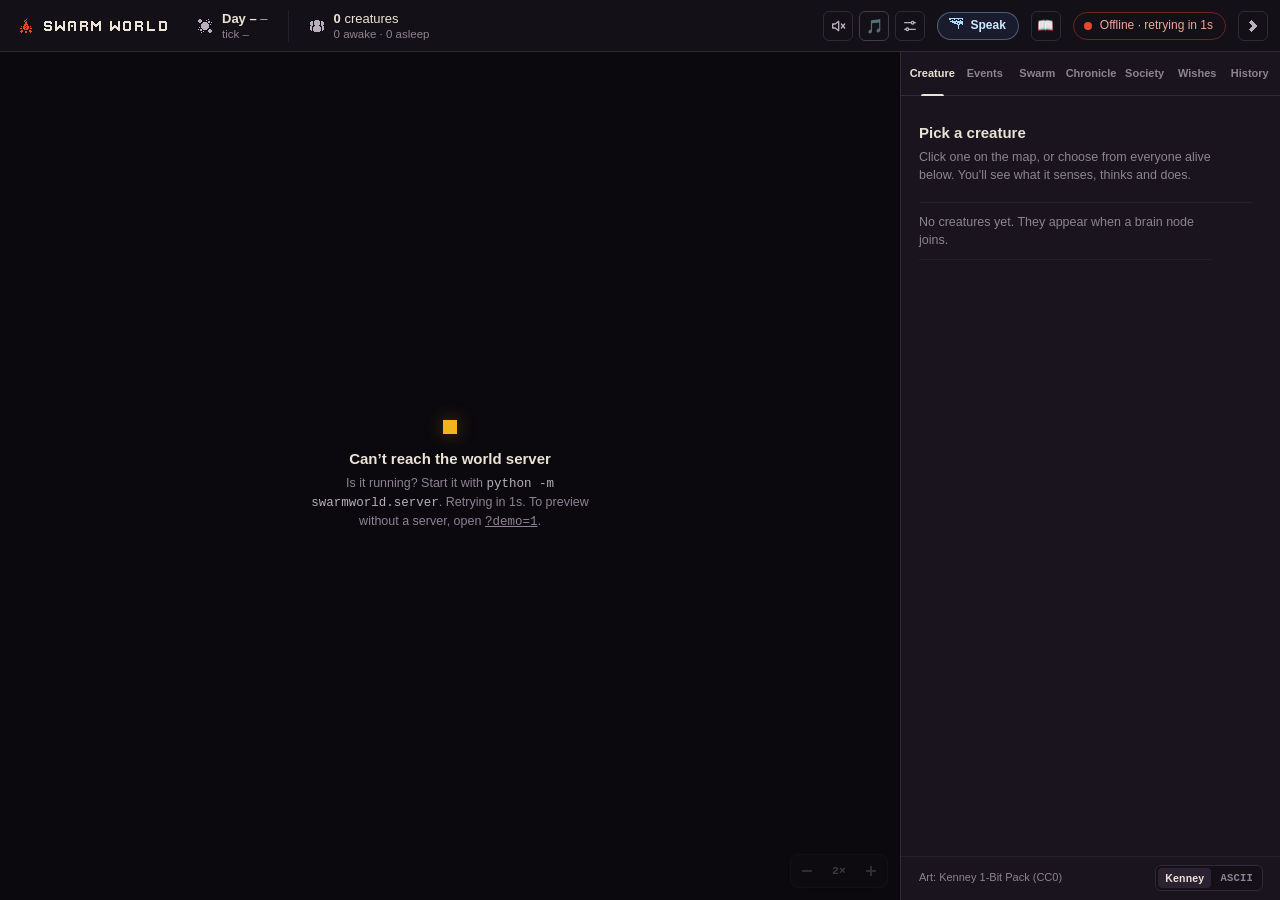
==== commit 96e1686e: "Public viewer: serve the built LimeZu art and ElvGames sounds, credited The user holds both licenses" ====
--- a/web/index.html
+++ b/web/index.html
@@ -34,6 +34,10 @@
       </div>
     </div>
 
+    <p class="public-banner" id="public-banner" hidden><span class="pb-long">Live from a world running on one Mac: AI creatures think with local models. Updates every few seconds.</span><span class="pb-short" aria-hidden="true">Live from one Mac</span> <button type="button" class="pill-btn" id="about-btn" aria-haspopup="dialog">About</button></p>
+
+    <span class="layer-switch" id="layer-switch" role="radiogroup" aria-label="Layer" hidden><button type="button" role="radio" data-layer="surface" aria-checked="true">Surface <span class="layer-badge num" hidden></span></button><button type="button" role="radio" data-layer="deep" aria-checked="false">Underground <span class="layer-badge num" id="layer-badge" hidden></span></button></span>
+
     <div class="topbar-end">
       <div class="sound-ctl">
         <button class="icon-btn" id="sound-btn" type="button" aria-pressed="false" title="Turn sound on (M)"><span class="sr-only">Sound</span></button>
@@ -300,6 +304,20 @@
     </aside>
   </main>
 
+  <!-- public mode: what this page is, for someone who arrived from a link -->
+  <dialog class="about" id="about" aria-labelledby="about-title">
+    <h2 id="about-title">What you’re watching</h2>
+    <p>Every creature here is a small AI model running on a computer at home. Each turn it reads what it senses as plain text, then decides what to do and says why. Nothing is scripted: what they make, say and build comes from those turns.</p>
+    <p><b>Models.</b> The badge on a creature names the model thinking for it. Different models share the world, and the Swarm tab counts what each one does.</p>
+    <p><b>The harness.</b> Some creatures get extra help, chosen at random: a plan they keep, tips that appear when they fit, and memories that come back when they matter. The tags on a creature’s card say which.</p>
+    <p><b>Wishes.</b> When a creature wishes for something the world doesn’t have, the Wishes tab collects it. The people running the world read them and sometimes answer from the sky. You can read them, not answer them.</p>
+    <p><b>The deep.</b> Under the meadow lie dark caves with ore, coal and crystal. Creatures climb down at cave mouths and see only by torchlight. Use the Surface / Underground switch at the top (Above / Below on narrow screens) to look.</p>
+    <p>What you see is a few seconds behind the world.</p>
+    <p class="about-credits" id="about-credits"></p>
+    <p id="about-more" hidden><a id="about-link" target="_blank" rel="noopener">More about this project</a></p>
+    <form method="dialog"><button class="pill-btn" id="about-close" autofocus>Close</button></form>
+  </dialog>
+
   <script src="tiles.js"></script>
   <script src="limezu.js"></script>
   <script src="ascii.js"></script>
@@ -307,10 +325,12 @@
   <script src="roofs.js"></script>
   <script src="sound.js"></script>
   <script src="motion.js"></script>
+  <script src="layers.js"></script>
+  <script src="public.js"></script>
   <script src="viewer.js"></script>
-  <script>(function () {  // the almanac needs the join token too when the viewer was opened with one
+  <script>(function () {  // the almanac needs the join token too when the viewer was opened with one (never in public mode)
     var t = new URLSearchParams(location.search).get('token');
-    if (t) document.getElementById('almanac-link').href = 'almanac.html?token=' + encodeURIComponent(t);
+    if (t && !document.documentElement.classList.contains('is-public')) document.getElementById('almanac-link').href = 'almanac.html?token=' + encodeURIComponent(t);
   })();</script>
 </body>
 </html>
--- a/web/style.css
+++ b/web/style.css
@@ -172,6 +172,83 @@
 #h-phase-ico[data-phase="dawn"], #h-phase-ico[data-phase="dusk"] { color: #f2a873; }
 
 .topbar-end { margin-left: auto; display: flex; align-items: center; gap: 12px; flex: none; }
+
+/* Surface / Underground (layers.js): which region of the map is on show. The option not on show counts the
+   creatures there. A narrow header keeps only the option to go to, as an arrow button. */
+.layer-switch {
+  display: inline-flex; flex: none; gap: 2px;
+  padding: 2px;
+  border: 1px solid var(--line); border-radius: 8px;
+  background: var(--ink-0);
+}
+.layer-switch button {
+  position: relative;
+  display: inline-flex; align-items: center; gap: 6px;
+  height: 24px; padding: 0 10px;
+  border: 0; border-radius: 6px;
+  background: transparent; color: var(--text-3);
+  font-size: 12px; font-weight: 600;
+  white-space: nowrap;
+  cursor: pointer;
+  transition: background-color 0.15s, color 0.15s;
+}
+.layer-switch button:hover { color: var(--text); background: var(--ink-3); }
+.layer-switch button[aria-checked="true"] { color: var(--text); background: var(--ink-4); box-shadow: inset 0 0 0 1px #45394d; }
+.layer-switch button:disabled { display: none; }
+.layer-badge {
+  min-width: 18px; height: 17px; padding: 0 5px;
+  display: inline-grid; place-items: center;
+  border-radius: 999px;
+  background: rgba(244, 180, 27, 0.16); color: #f2d27a;
+  font: 600 10.5px/1 var(--mono);
+}
+
+/* public mode (viewer.js enterPublicMode): a line in the top bar saying what this is, and the About panel behind it.
+   The line takes the room the stats leave: its long form in two lines when they fit, else its short form (always at
+   900 px and below). Where room is short, the public page gives up first what the banner already says (the
+   connection label while it only says "live"), then the wordmark and the short form (see the end of "responsive"). */
+.public-banner {
+  flex: 1 1 0; min-width: 14em;
+  container-type: inline-size;
+  display: flex; align-items: center; gap: 10px;
+  margin: 0;
+  font-size: 12px; line-height: 15px;
+  color: var(--text-2);
+}
+.pb-long {
+  min-width: 0;
+  display: -webkit-box; -webkit-box-orient: vertical; -webkit-line-clamp: 2; line-clamp: 2;
+  overflow: hidden;
+  text-wrap: balance;
+}
+.pb-short { display: none; white-space: nowrap; }
+.public-banner .pill-btn { flex: none; padding: 0 10px; }
+@container (max-width: 364px) {   /* two lines of the long form need about 300 px; it is still read out */
+  .pb-long { position: absolute; width: 1px; height: 1px; margin: -1px; overflow: hidden; clip: rect(0 0 0 0); white-space: nowrap; }
+  .pb-short { display: inline; }
+}
+@container (max-width: 169px) {   /* and the short form takes two lines when one doesn't fit */
+  .pb-short { white-space: normal; max-width: 6em; text-wrap: balance; }
+}
+
+.about {
+  width: min(500px, calc(100vw - 24px));
+  max-height: calc(100dvh - 48px);
+  margin: auto;
+  padding: 22px 24px 18px;
+  border: 1px solid var(--line); border-radius: 12px;
+  background: var(--ink-2); color: var(--text-2);
+  box-shadow: 0 24px 64px rgba(0, 0, 0, 0.6);
+  font-size: 13.5px; line-height: 1.55;
+  overflow: auto;
+}
+.about::backdrop { background: rgba(8, 6, 10, 0.62); }
+.about h2 { margin: 0 0 12px; font-size: 17px; line-height: 1.3; font-weight: 650; color: var(--text); }
+.about p { margin: 0 0 10px; text-wrap: pretty; }
+.about p b { color: var(--text); }
+.about a { color: var(--gold); text-underline-offset: 2px; }
+.about form { display: flex; justify-content: flex-end; margin: 16px 0 0; }
+.about .pill-btn { height: 28px; padding: 0 14px; }
 
 /* voice from the sky */
 .voice { position: relative; }
@@ -1072,6 +1149,16 @@
 .discoveries .t { font: 11px/19px var(--mono); color: var(--text-3); }
 
 /* ------------------------------------------------------------- responsive */
+@media (max-width: 1280px) {
+  /* the layer switch keeps only the option to go to, in a word ("Below", "Above"), with the count of creatures there */
+  .layer-switch { padding: 0; border: 0; background: none; }
+  .layer-switch button[aria-checked="true"] { display: none; }
+  .layer-switch button { height: 30px; padding: 0 7px; border: 1px solid var(--line); border-radius: 6px; color: var(--text-2); font-size: 0; }
+  .layer-switch button::before { font-size: 11.5px; }
+  .layer-switch [data-layer="deep"]::before { content: "Below"; content: "Below" / ""; }
+  .layer-switch [data-layer="surface"]::before { content: "Above"; content: "Above" / ""; }
+  .layer-badge { position: absolute; top: -8px; right: -9px; min-width: 16px; height: 15px; padding: 0 4px; font-size: 10px; background: #382a17; }
+}
 @media (max-width: 1100px) {
   .hstat-sub { display: none; }
   .hstat .ico { grid-row: auto; }
@@ -1085,6 +1172,8 @@
   .panel > * { width: min(var(--panel-w), 100vw); }
   .topbar { gap: 16px; padding-left: 12px; }
   .hstat { padding: 0 12px; }
+  .pb-long { position: absolute; width: 1px; height: 1px; margin: -1px; overflow: hidden; clip: rect(0 0 0 0); white-space: nowrap; }
+  .pb-short { display: inline; }
 }
 @media (max-width: 640px) {
   .voice-btn span:last-child { display: none; }
@@ -1097,6 +1186,40 @@
 
 @media (max-width: 560px) {
   .hstats { display: none; }
+}
+@media (max-width: 440px) {
+  /* the brand keeps its campfire so every button still fits; without the sprites, a monogram instead of the name */
+  .brand { width: 24px; overflow: hidden; }
+  html:not(.sprites-ok) .brand-fallback { font-size: 0; letter-spacing: 0; }
+  html:not(.sprites-ok) .brand-fallback::before { content: "SW"; font-size: 12px; letter-spacing: 0.04em; }
+}
+
+/* public mode, narrower: the banner trades Speak's room for its own, so it gives up more, and sooner */
+@media (max-width: 1699px) {
+  html.is-public .conn[data-state="live"] .conn-label {   /* still read out: the status keeps its words */
+    position: absolute; width: 1px; height: 1px; margin: -1px; overflow: hidden; clip: rect(0 0 0 0); white-space: nowrap;
+  }
+  html.is-public .conn[data-state="live"] { padding: 0 9px; }
+  html.is-public .hstat-sub { display: none; }
+  html.is-public .hstat .ico { grid-row: auto; }
+}
+@media (min-width: 901px) and (max-width: 1699px) {
+  html.is-public .topbar { gap: 20px; }
+}
+@media (max-width: 1100px) {
+  .public-banner { min-width: 11.5em; }
+}
+@media (max-width: 720px) {
+  html.is-public .brand { width: 24px; overflow: hidden; }
+  html.is-public:not(.sprites-ok) .brand-fallback { font-size: 0; letter-spacing: 0; }
+  html.is-public:not(.sprites-ok) .brand-fallback::before { content: "SW"; font-size: 12px; letter-spacing: 0.04em; }
+}
+@media (max-width: 520px) {
+  .public-banner { flex: none; min-width: 0; container-type: normal; }
+  .pb-short { display: none; }
+}
+@media (max-width: 440px) {
+  html.is-public .topbar, html.is-public .topbar-end { gap: 8px; }
 }
 
 @media (prefers-reduced-motion: reduce) {
@@ -1301,6 +1424,33 @@
 html.lz-ui[data-skin="limezu"] .conn[data-state="stalled"] .conn-dot { background: #f2b22b; }
 html.lz-ui[data-skin="limezu"] .conn[data-state="offline"] { color: #ffc2b0; border-color: var(--lz-navy); }
 html.lz-ui[data-skin="limezu"] .conn[data-state="offline"] .conn-dot { background: #e63f38; }
+
+/* Surface / Underground: a slot in the plank holding the pack's pills, like the art switch; the count a wooden tag */
+html.lz-ui[data-skin="limezu"] .layer-switch {
+  gap: 0; padding: 2px;
+  border: 2px solid var(--lz-navy); border-radius: 0;
+  background: var(--lz-plank-lo);
+  box-shadow: inset 0 2px #2a1f24;
+}
+html.lz-ui[data-skin="limezu"] .layer-switch button {
+  height: 26px; padding: 0 10px 2px; gap: 6px;
+  border: 2px solid transparent; border-radius: 0;
+  background: none; color: var(--lz-cream-2);
+  font: 18px/1 var(--px); letter-spacing: 0.02em;
+  image-rendering: pixelated;
+  transition: none;
+}
+html.lz-ui[data-skin="limezu"] .layer-switch button:hover { color: var(--lz-cream); background: none; border-image: var(--lz-tab) 4 fill / 8px; }
+html.lz-ui[data-skin="limezu"] .layer-switch button[aria-checked="true"] {
+  color: var(--lz-ink); background: none; box-shadow: none;
+  border-image: var(--lz-tab-on) 4 fill / 8px;
+}
+html.lz-ui[data-skin="limezu"] .layer-badge {
+  min-width: 16px; height: 16px; padding: 0 3px 1px;
+  border-radius: 0; background: var(--lz-wood-hi); color: var(--lz-ink);
+  box-shadow: 0 0 0 2px var(--lz-navy);
+  font: 14px/1 var(--px);
+}
 
 /* ---- popovers: the mixer on parchment in a wooden frame, the voice in the sky's frame */
 html.lz-ui[data-skin="limezu"] .audio-pop {
@@ -1897,6 +2047,13 @@
 html.lz-ui[data-skin="limezu"] .htable th { color: var(--lz-ink-2); }
 
 /* ---- narrow screens: the same pieces, packed tighter */
+@media (max-width: 1280px) {
+  /* the layer switch's one option, in its slot, with the count on a wooden tag at its corner */
+  html.lz-ui[data-skin="limezu"] .layer-switch button { padding: 0 10px 2px; font-size: 0; color: var(--lz-cream); border-image: var(--lz-tab) 4 fill / 8px; }
+  html.lz-ui[data-skin="limezu"] .layer-switch button:hover { filter: brightness(1.12); }
+  html.lz-ui[data-skin="limezu"] .layer-switch button::before { font: 18px/1 var(--px); letter-spacing: 0.02em; }
+  html.lz-ui[data-skin="limezu"] .layer-badge { top: -9px; right: -10px; font-size: 13px; background: var(--lz-wood-hi); }
+}
 @media (max-width: 900px) {
   html.lz-ui[data-skin="limezu"] .panel > * { width: calc(min(var(--panel-w), 100vw) - 12px); }
   html.lz-ui[data-skin="limezu"] .panel { box-shadow: -12px 0 28px rgba(20, 12, 16, 0.5); }
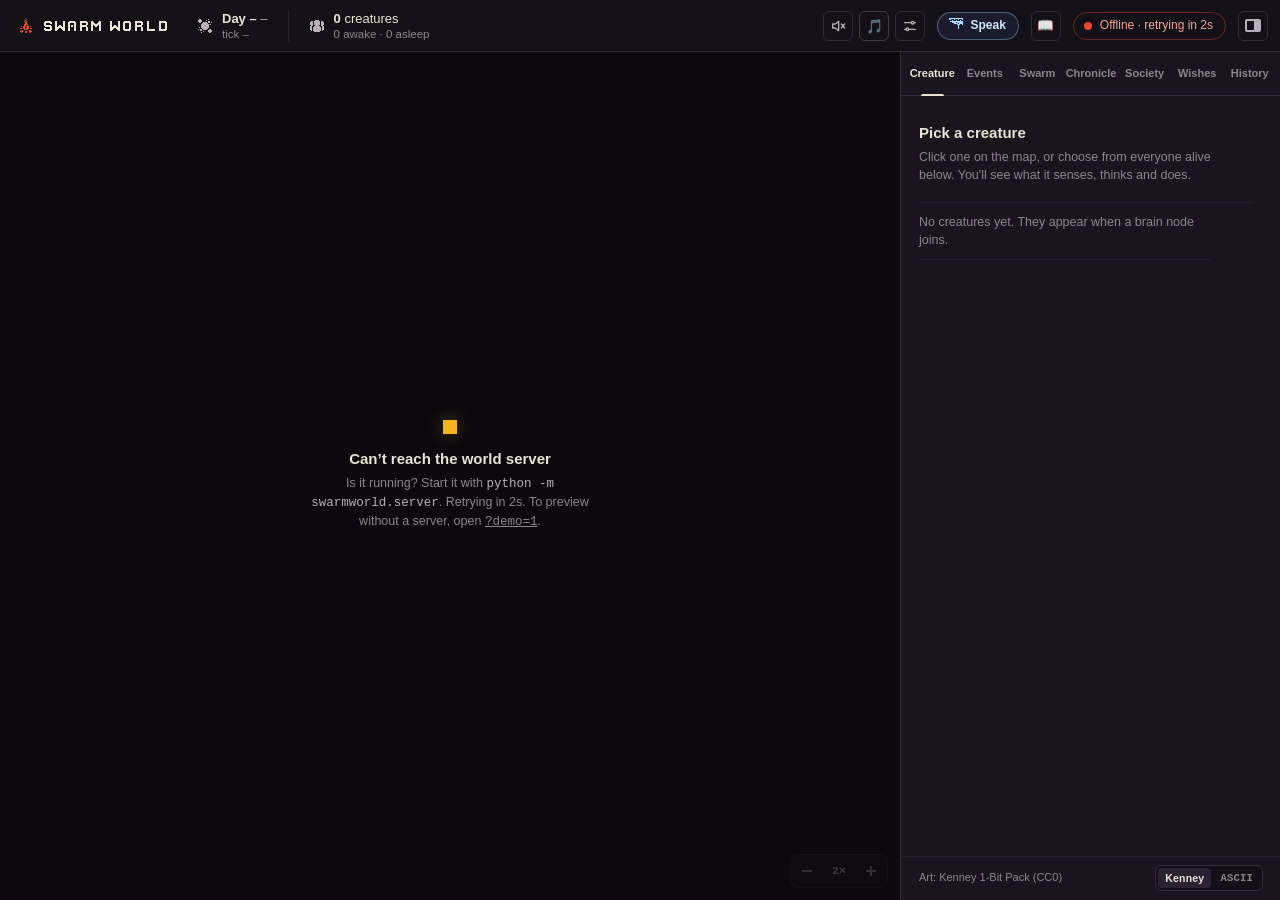
==== commit 3f3c6fd4: "Phone top bar: the panel toggle stays on screen; a sidebar glyph for it On a Pixel 8 (412 px) the "N" ====
--- a/web/index.html
+++ b/web/index.html
@@ -36,6 +36,8 @@
 
     <p class="public-banner" id="public-banner" hidden><span class="pb-long">Live from a world running on one Mac: AI creatures think with local models. Updates every few seconds.</span><span class="pb-short" aria-hidden="true">Live from one Mac</span> <button type="button" class="pill-btn" id="about-btn" aria-haspopup="dialog">About</button></p>
 
+    <span class="watching" id="h-watching" hidden title="People watching the public viewer right now"><span class="ico" data-ico="person"></span><span><b class="num" id="h-watching-n">0</b> watching</span></span>
+
     <span class="layer-switch" id="layer-switch" role="radiogroup" aria-label="Layer" hidden><button type="button" role="radio" data-layer="surface" aria-checked="true">Surface <span class="layer-badge num" hidden></span></button><button type="button" role="radio" data-layer="deep" aria-checked="false">Underground <span class="layer-badge num" id="layer-badge" hidden></span></button></span>
 
     <div class="topbar-end">
@@ -63,7 +65,7 @@
         <span class="conn-label" id="conn-label">Connecting…</span>
       </div>
       <button class="icon-btn" id="panel-toggle" type="button" aria-controls="panel" aria-expanded="true" title="Hide side panel (\)">
-        <span class="ico" data-ico="right"></span>
+        <span class="panel-glyph" aria-hidden="true"></span>
         <span class="sr-only">Toggle side panel</span>
       </button>
     </div>
--- a/web/style.css
+++ b/web/style.css
@@ -215,6 +215,17 @@
   font-size: 12px; line-height: 15px;
   color: var(--text-2);
 }
+.watching {   /* the one top-bar item that may give way, so a crowded bar never pushes the panel toggle off screen */
+  flex: 0 1 auto; min-width: 0; overflow: hidden; display: inline-flex; align-items: center; gap: 6px;
+  font-size: 12px; line-height: 15px; color: var(--text-2); white-space: nowrap;
+}
+.watching[hidden] { display: none; }
+.watching .ico { color: var(--text-3); }
+.watching b { font-weight: 650; color: var(--text); }
+html.lz-ui[data-skin="limezu"] .watching { font: 18px/17px var(--px); color: var(--lz-cream-2); }
+html.lz-ui[data-skin="limezu"] .watching .ico { color: var(--lz-cream-2); }
+html.lz-ui[data-skin="limezu"] .watching b { font-weight: 400; color: var(--lz-cream); }
+@media (max-width: 520px) { .watching span:last-child { font-size: 0; } .watching b { font-size: 12px; } }
 .pb-long {
   min-width: 0;
   display: -webkit-box; -webkit-box-orient: vertical; -webkit-line-clamp: 2; line-clamp: 2;
@@ -1220,7 +1231,19 @@
 }
 @media (max-width: 440px) {
   html.is-public .topbar, html.is-public .topbar-end { gap: 8px; }
-}
+  html.is-public #music-btn { display: none; }   /* a phone's bar is full; the audio settings beside it set the music */
+}
+@media (max-width: 380px) {   /* the narrowest phones: the campfire and the live dot go (the dot returns when not live) */
+  html.is-public .brand, html.is-public .conn[data-state="live"] { display: none; }
+}
+
+/* the side panel toggle: a window with its right-hand pane, the pane filled while the panel is open */
+.panel-glyph {
+  display: block; position: relative; box-sizing: border-box;
+  width: 16px; height: 13px; border: 2px solid currentColor; border-radius: 2px;
+}
+.panel-glyph::after { content: ""; position: absolute; top: 0; bottom: 0; right: 3px; width: 2px; background: currentColor; }
+#panel-toggle[aria-expanded="true"] .panel-glyph::after { right: 0; width: 5px; }
 
 @media (prefers-reduced-motion: reduce) {
   *, *::before, *::after { animation-duration: 0.01ms !important; transition-duration: 0.01ms !important; }
@@ -1378,15 +1401,12 @@
 /* their glyphs are the pack's; the sound module's SVGs and the music note step aside (they stay for other skins) */
 html.lz-ui[data-skin="limezu"] .topbar .icon-btn > svg,
 html.lz-ui[data-skin="limezu"] #music-btn > [aria-hidden],
-html.lz-ui[data-skin="limezu"] #panel-toggle > .ico,
 html.lz-ui[data-skin="limezu"] .hud-br .icon-btn > .ico { display: none; }
 html.lz-ui[data-skin="limezu"] #sound-btn { background-image: var(--lz-ib-mute); }
 html.lz-ui[data-skin="limezu"] #sound-btn[aria-pressed="true"] { background-image: var(--lz-ib-sound); }
 html.lz-ui[data-skin="limezu"] #music-btn { background-image: var(--lz-ib-music); }
 html.lz-ui[data-skin="limezu"] #music-btn[aria-pressed="false"] { background-image: var(--lz-ib-music-off); opacity: 1; filter: none; }
 html.lz-ui[data-skin="limezu"] #audio-btn { background-image: var(--lz-ib-sliders); }
-html.lz-ui[data-skin="limezu"] #panel-toggle { background-image: var(--lz-ib-right); }
-html.lz-ui[data-skin="limezu"] #panel-toggle[aria-expanded="false"] { background-image: var(--lz-ib-left); }
 html.lz-ui[data-skin="limezu"] .hud-br [data-zoom="1"] { background-image: var(--lz-ib-plus); }
 html.lz-ui[data-skin="limezu"] .hud-br [data-zoom="-1"] { background-image: var(--lz-ib-minus); }
 html.lz-ui[data-skin="limezu"] .panel .icon-btn .ico { color: var(--lz-page); }
@@ -2074,3 +2094,7 @@
   /* the brand keeps its campfire so every button still fits */
   html.lz-ui[data-skin="limezu"] .brand { width: 24px; overflow: hidden; }
 }
+
+.wish-fold { list-style: none; margin-top: 10px; }
+.wish-fold > details > summary { cursor: pointer; color: var(--muted, #9a9aa8); font-size: 0.9em; padding: 6px 0; }
+.wish-fold > details > ol { margin: 8px 0 0; padding: 0; }
